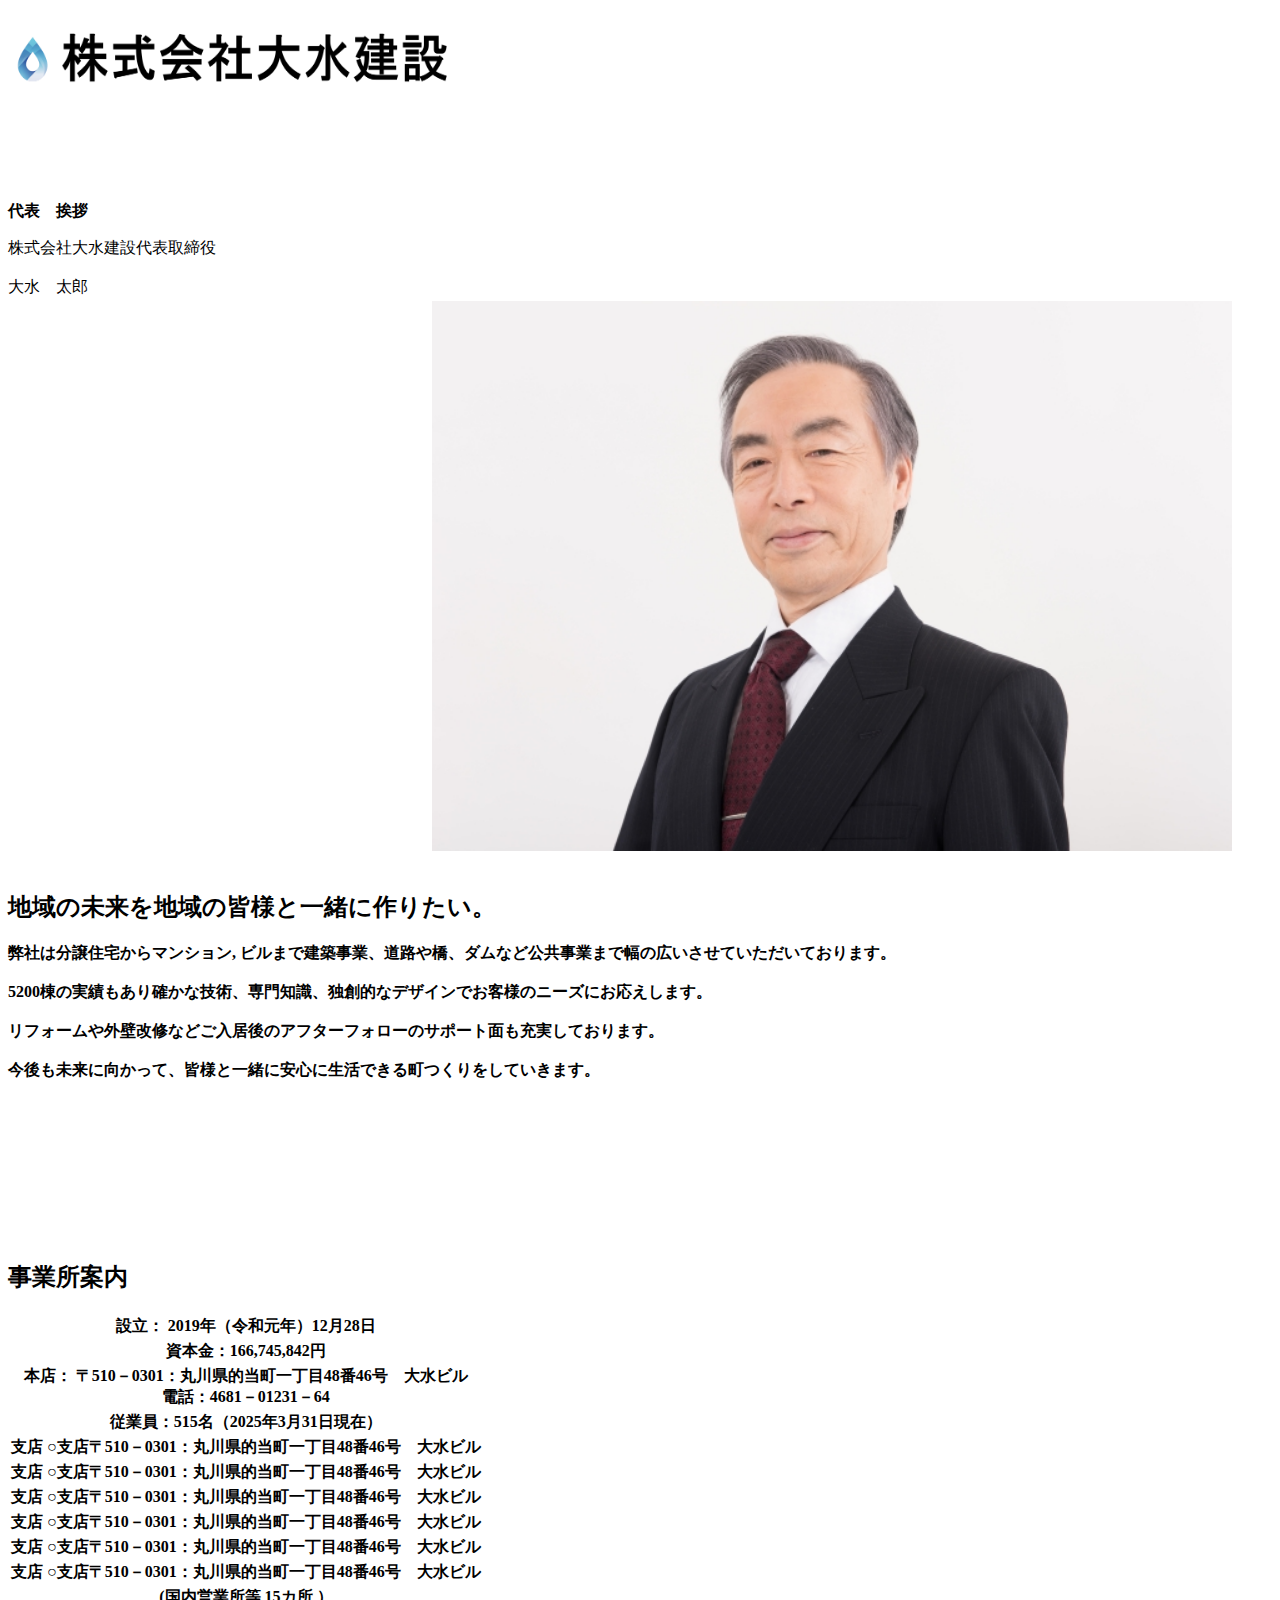
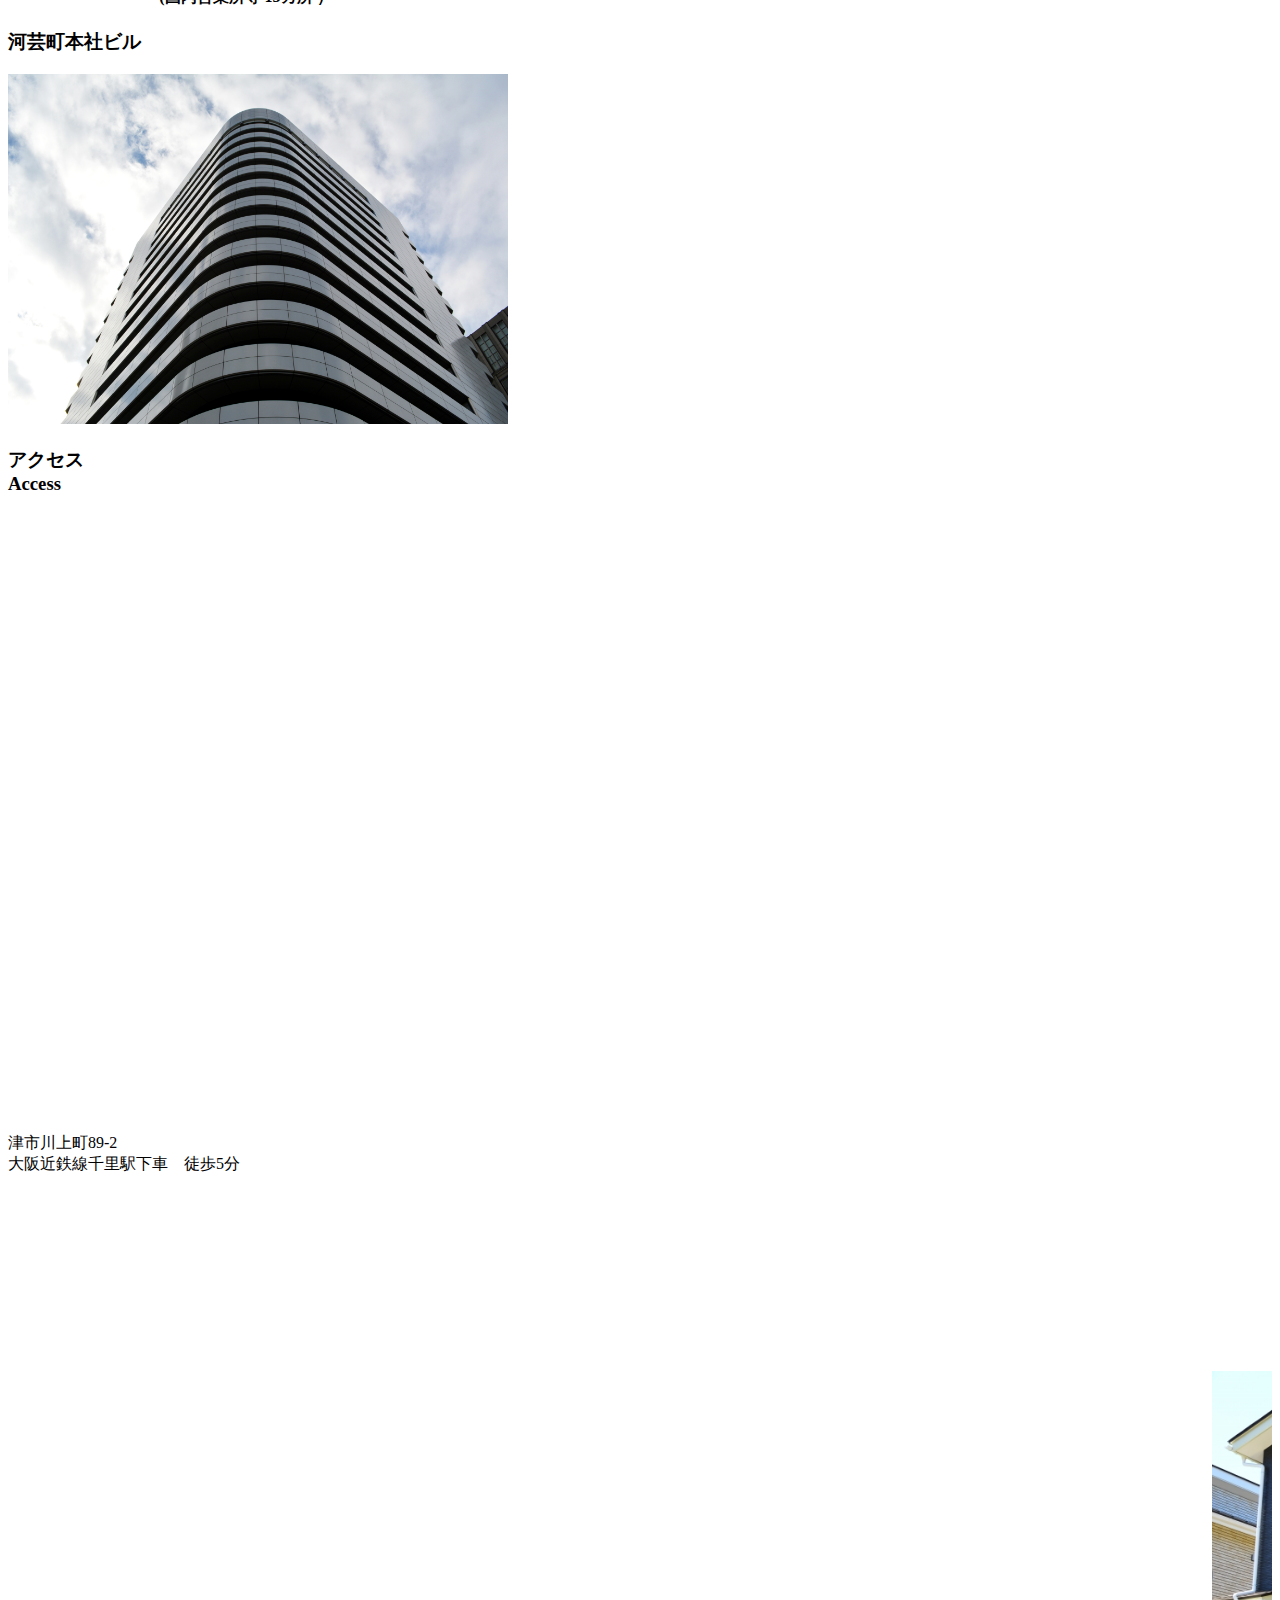
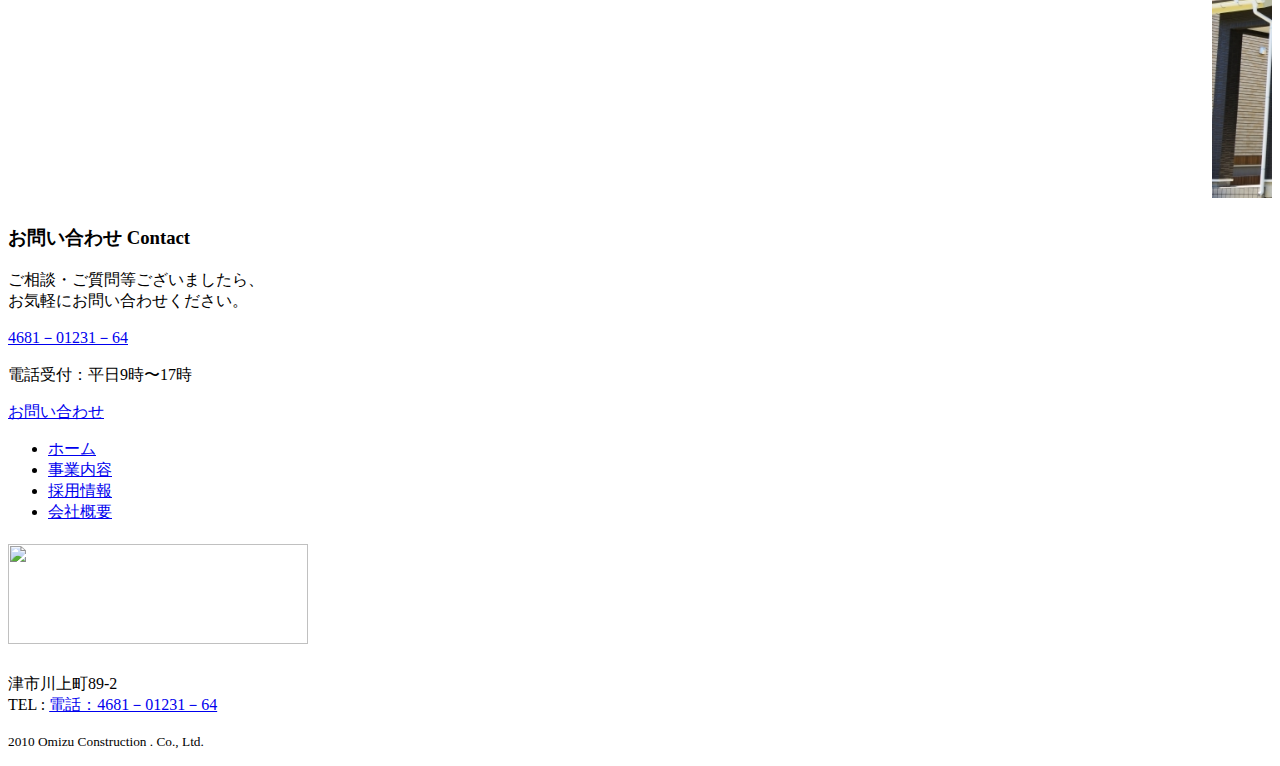
==== index.html @ 036049e9 "Update index.html" ====
<!DOCTYPE html>
<html lnag="ja">
  <head>

    <meta chareset="utf-8">
    <title>田村のポートフォリオサイト</title>
    <link rel="stylesheet" href="css/styles.css">
    
  </head>
  
  
  <body>
    <header>
      <h1 class="ヘッダーロゴ">
        <a href="大水建設.html">
          <img src="2大水建設ロゴ.png"  alt="" width="450" height="150" >
        </a>
      </h1>
    
      
      <img src="https://ziyuuzinn.github.io/oozumi_company.github.io/社長409576_s.jpg" width="800" height="550"alt=""align="right"style="margin: 100px 40px 40px;">
      

    
      <div class="greetings_from">
        <p class="sample">
          <b>
            代表　挨拶
          </b>
        </p>
            <p class="sample1">
            
            
            株式会社大水建設代表取締役
            <br><br>大水　太郎
      
          
          </p>
    
        </div>
        <div style="clear:both;">
        
          <div class="main-copy01">
            <h2 class="main-copy01-inner">地域の未来を地域の皆様と一緒に作りたい<span class="kutoten">。</span></h2>
          </div>
          
          
          <div class="main-copy-set">
            <div class="main-copy02">
              <p class="main-copy02-01"><b>弊社は分譲住宅からマンション,
                ビルまで建築事業、道路や橋、ダムなど公共事業まで幅の広いさせていただいております。<br><br>
                5200棟の実績もあり確かな技術、専門知識、独創的なデザインでお客様のニーズにお応えします。<br><br>
                リフォームや外壁改修などご入居後のアフターフォローのサポート面も充実しております。<br><br>
                今後も未来に向かって、皆様と一緒に安心に生活できる町つくりをしていきます。</b></p>
        
            </div>
        </div>
         
      
     
        
    
        </div>
      
       
      
        
      </header>
   

<br>
<br>
<br>
<br>
<br>
<br>
<br>
<br>
      
      
        <h2 class="事業所案内">
           <apan class="事業所案内タイトル">
             事業所案内

           </apan>
          </h2>
      
        
          <table class="会社情報"> 
            <tr><th>
              
              設立：
              2019年（令和元年）12月28日 
              
            </th></tr>
            <tr><th>
              資本金：166,745,842円 

            </th></tr>
            <tr><th>
              本店：
              〒510－0301：丸川県的当町一丁目48番46号　大水ビル
              <br>電話：4681－01231－64 

            </th></tr>
            <tr><th>
              
              従業員：515名（2025年3月31日現在） 
              

            </th></tr>
            
            
            
          
            <tr><th>

              支店
              ○支店〒510－0301：丸川県的当町一丁目48番46号　大水ビル
          </th></tr>
            <tr><th>

              支店
              ○支店〒510－0301：丸川県的当町一丁目48番46号　大水ビル
          </th></tr>
            <tr><th>

              支店
              ○支店〒510－0301：丸川県的当町一丁目48番46号　大水ビル
          </th></tr>
            <tr><th>

              支店
              ○支店〒510－0301：丸川県的当町一丁目48番46号　大水ビル
          </th></tr>
            <tr><th>

              支店
              ○支店〒510－0301：丸川県的当町一丁目48番46号　大水ビル
          </th></tr>
            <tr><th>

              支店
              ○支店〒510－0301：丸川県的当町一丁目48番46号　大水ビル
          </th></tr>
          
          <tr><th>
            
            
            (国内営業所等
            15カ所 
            ） 
              
          </th></tr>
            
          </table>
          
          
          
          
          <div class="本社ビル">
            
            <h3 class="本社ビル-タイトル">
              河芸町本社ビル
              
            </h3>
           <p>
             <img src="https://ziyuuzinn.github.io/oozumi_company.github.io/本社ビル_m.jpg" alt=""width="500" height="350">

           </p> 
          </div>


    
            <div class="本社アクセスマップ">
              <h3 class="本社アクセスマップタイトル">
                
            
              <span class="アクセス">アクセス</span>
              <br>
              <span class="Access">Access</span>
              
            </h3>
                <iframe src="https://www.google.com/maps/embed?pb=!1m18!1m12!1m3!1d819.1547394433742!2d136.5540027292068!3d34.79036669877572!2m3!1f0!2f0!3f0!3m2!1i1024!2i768!4f13.1!3m3!1m2!1s0x600474f6210c9ab9%3A0xb60fdf075a061bc2!2z44CSNTEwLTAzMDQg5LiJ6YeN55yM5rSl5biC5rKz6Iq455S65LiK6YeO77yR77yR77yW77yY4oiS77yR77yW77yT!5e0!3m2!1sja!2sjp!4v1604963299080!5m2!1sja!2sjp" width="800" height="600" frameborder="0" style="border:0;" allowfullscreen="" aria-hidden="false" tabindex="0"></iframe>
                
              </div>
            </div>
            <p class="アクセス方法">津市川上町89-2<br>大阪近鉄線千里駅下車　徒歩5分</p>
            <br>
            <br>
            <br>
            <br>
            <br>
            <br>
            <br>
            <br>
            <br>
            <br>
    
            <Marquee scrollamount="info_sc">
              <img src="https://ziyuuzinn.github.io/oozumi_company.github.io/分譲住宅_w.jpg"width="624" height="427" style="margin-right:200px;">
          
              <img src="https://ziyuuzinn.github.io/oozumi_company.github.io/建設1_w.jpg"width="624" height="427"style="margin-right:200px;">

              <img src="https://ziyuuzinn.github.io/oozumi_company.github.io/橋工事282243_s.jpg"style="margin-right:200px;">

              <img src="https://ziyuuzinn.github.io/oozumi_company.github.io/道路工事741560_s.jpg"style="margin-right:200px;">
            </Marquee>

<!--contact_area-->
            <section class="コンタクトセクション">
              <div class="contact-sec-inner">
                <div class="コンタクトタイトルトップ">
                  <h3 class="コンタクトタイトルテキスト">

                    <span class="お問い合わせ">お問い合わせ</span>
                    <span class="Contact">Contact</span>
                  </h3>
                  <p class="コンタクトタイトルテキスト2">ご相談・ご質問等ございましたら、<br>お気軽にお問い合わせください。</p>
                </div>
                <div class="コンタクトアドレス">
                  <div class="コンタクトテレフォン">
                    <p class="コンタクトテレフォンナンバー"><a href="4681－01231－641">4681－01231－64 </a></p>
                    <p class="コンタクトテレフォン受付">電話受付：平日9時〜17時</p>
                  </div>
                  <div class="contact-sec-form">
                    <a href="お問い合わせ" class="コンタクトフォーム">お問い合わせ</a>
                  </div>
                </div>
              </div>				
            </section>
          
         
            
            
            <!--footer_area-->
            <footer id="footer">

              
              
              <div class="フッターセクション">

                <div class="フッターナビエリア">
                  <div class="フッターナビエリア1">
                    <ul class="フッターナビリスト">
                  <li class="ナビ1"><a href="大水建設.html">ホーム</a></li>
                <li class="ナビ2"><a href="大水建設事業内容.html">事業内容</a></li>
                   <li class="fnav04"><a href="oomizu_recruit.html">採用情報</a></li><!-- 
                  --><li class="ナビ４"><a href="大水建設会社概要 copy.html">会社概要</a></li> 
                </ul>
                
              </div>
            </div>
            <div class=".フッターロゴエリア">
              <h1 class="フッターロゴ"><a href="大水建設.html"><img src="../img/oomizu.i/2大水建設ロゴ.png" width="300" height="100" alt=""></a></h1>
              <p class="フッターアドレス">津市川上町89-2<br>TEL : <a href="tel:電話：4681－01231－64 ">電話：4681－01231－64 </a></p>
            </div>
            
          </div>
          <p class="コピーライト"><small>2010 Omizu Construction . Co., Ltd.</small></p>
          
          
        </footer>
          
          
          
          
          
          
          
          
          
          
          
          
          
          
          
          
          
          
          
          
          
          
        </body>
        </html>
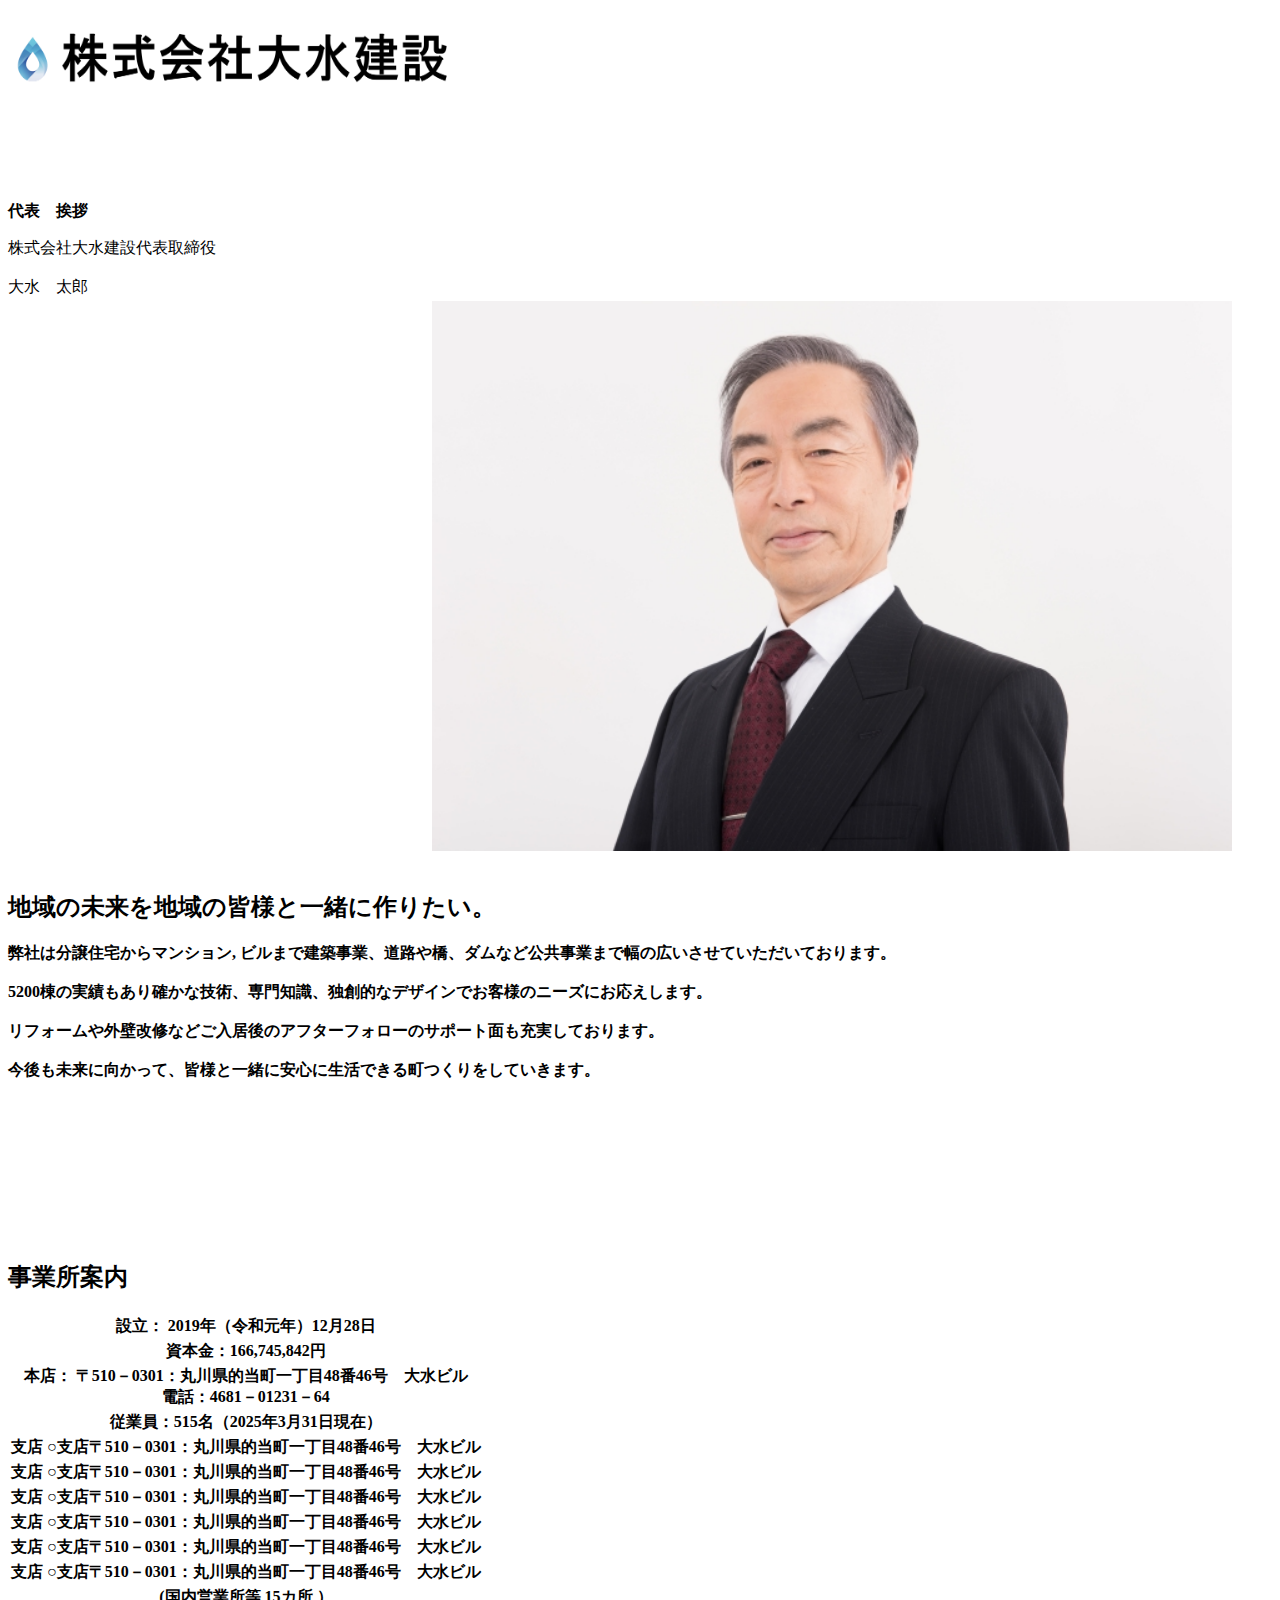
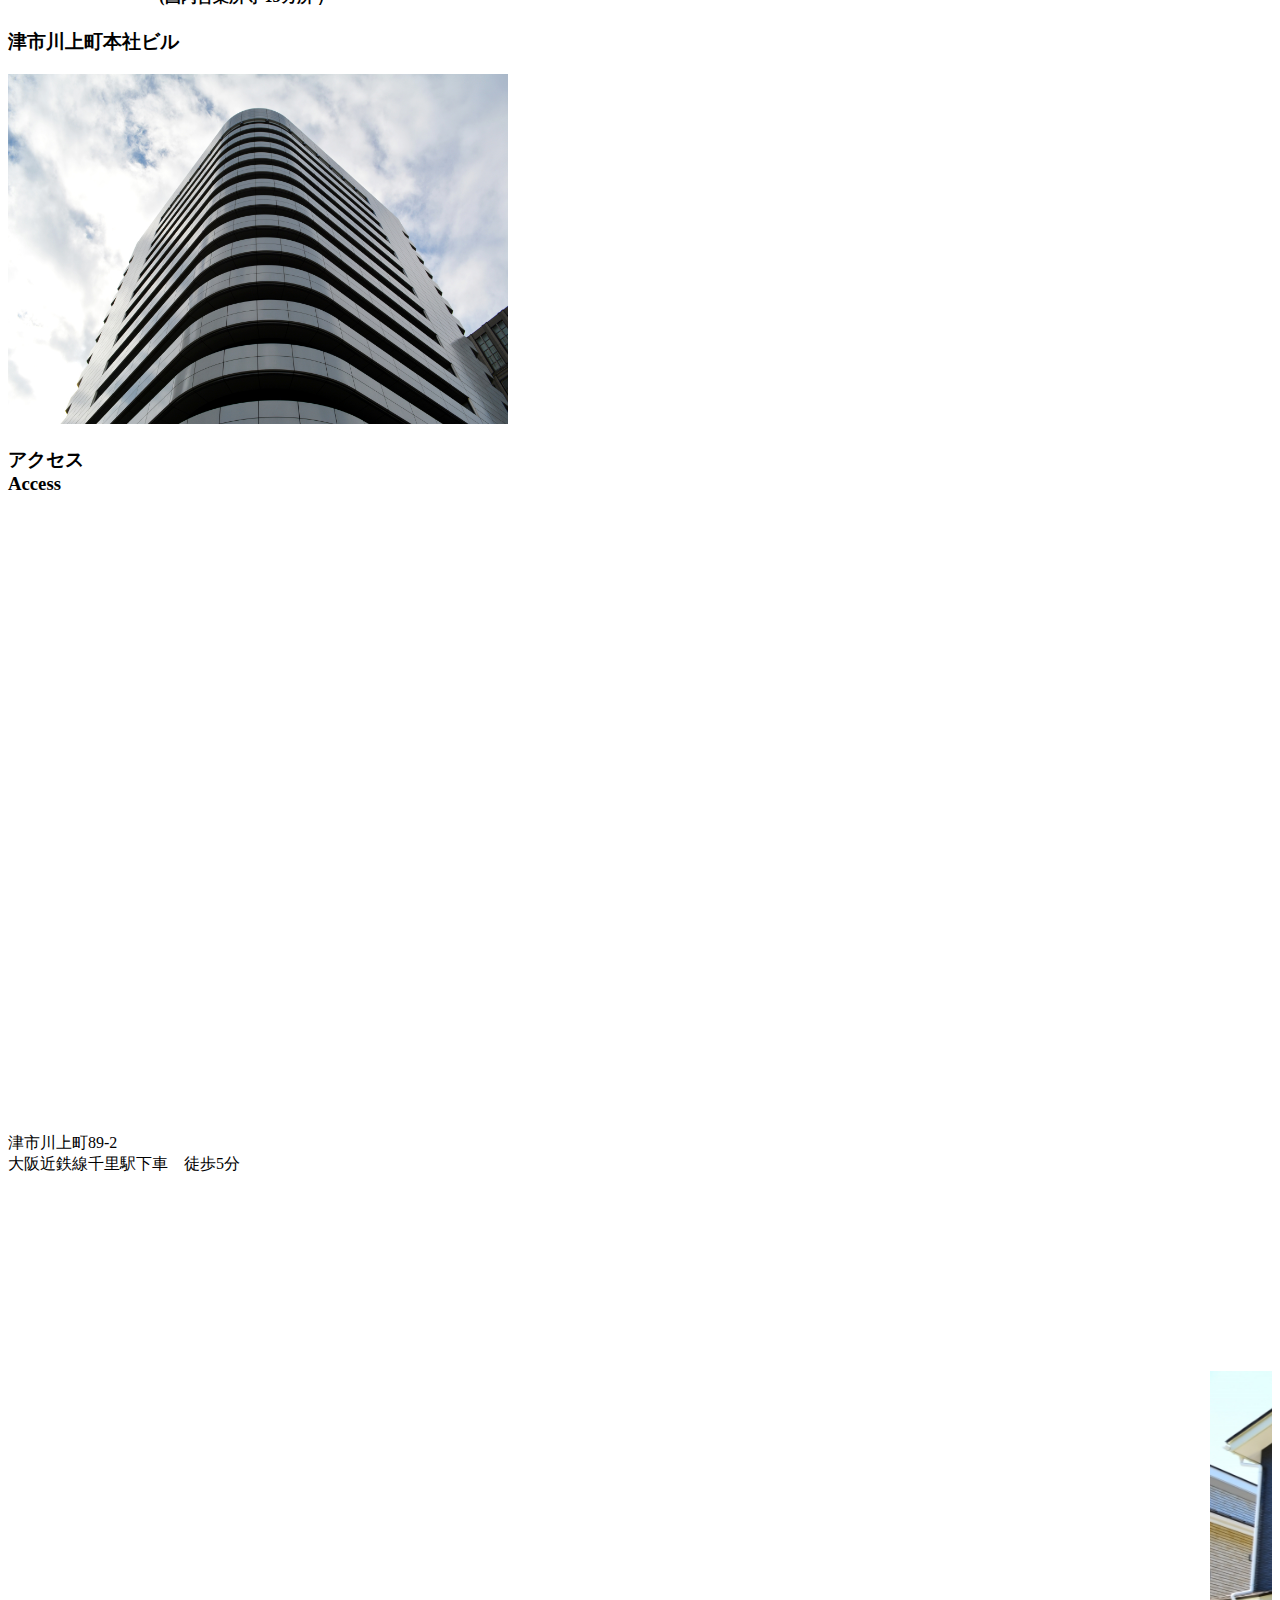
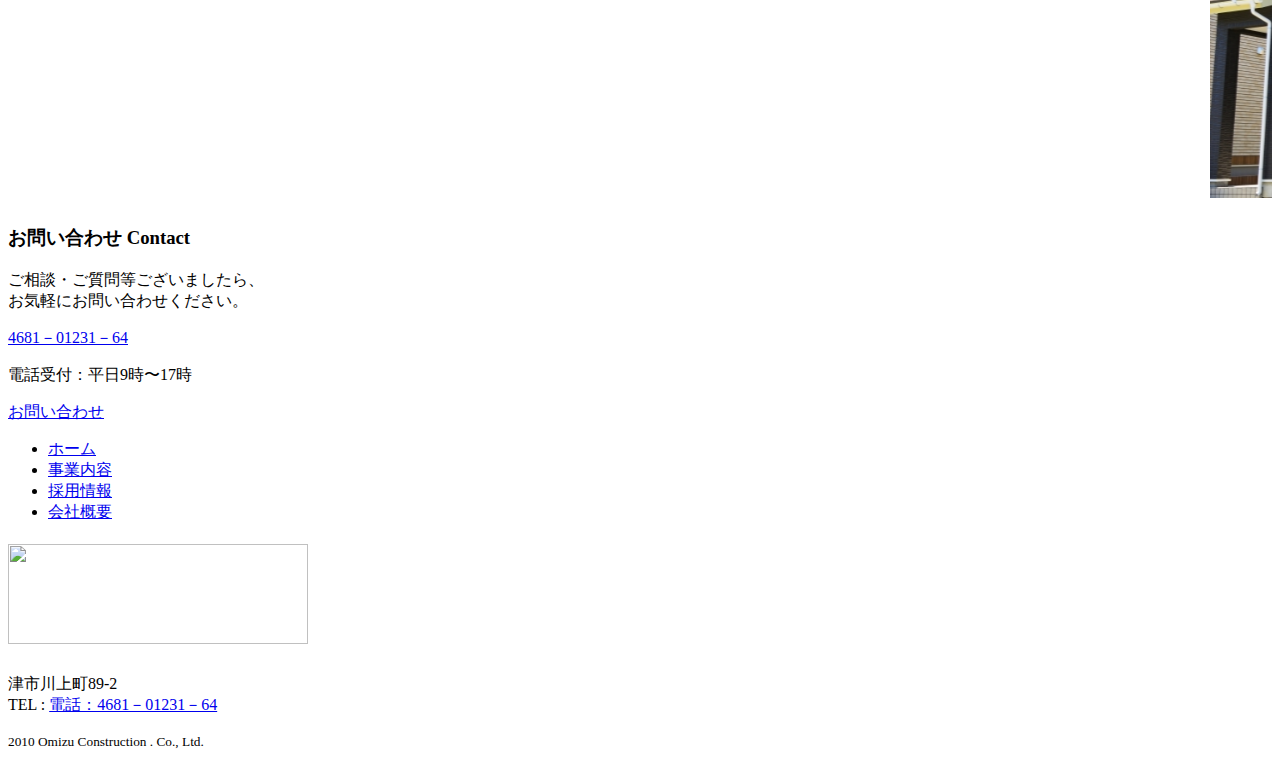
==== commit 78fd68b8: "Update index.html" ====
--- a/index.html
+++ b/index.html
@@ -161,7 +161,7 @@
           <div class="本社ビル">
             
             <h3 class="本社ビル-タイトル">
-              河芸町本社ビル
+             津市川上町本社ビル
               
             </h3>
            <p>
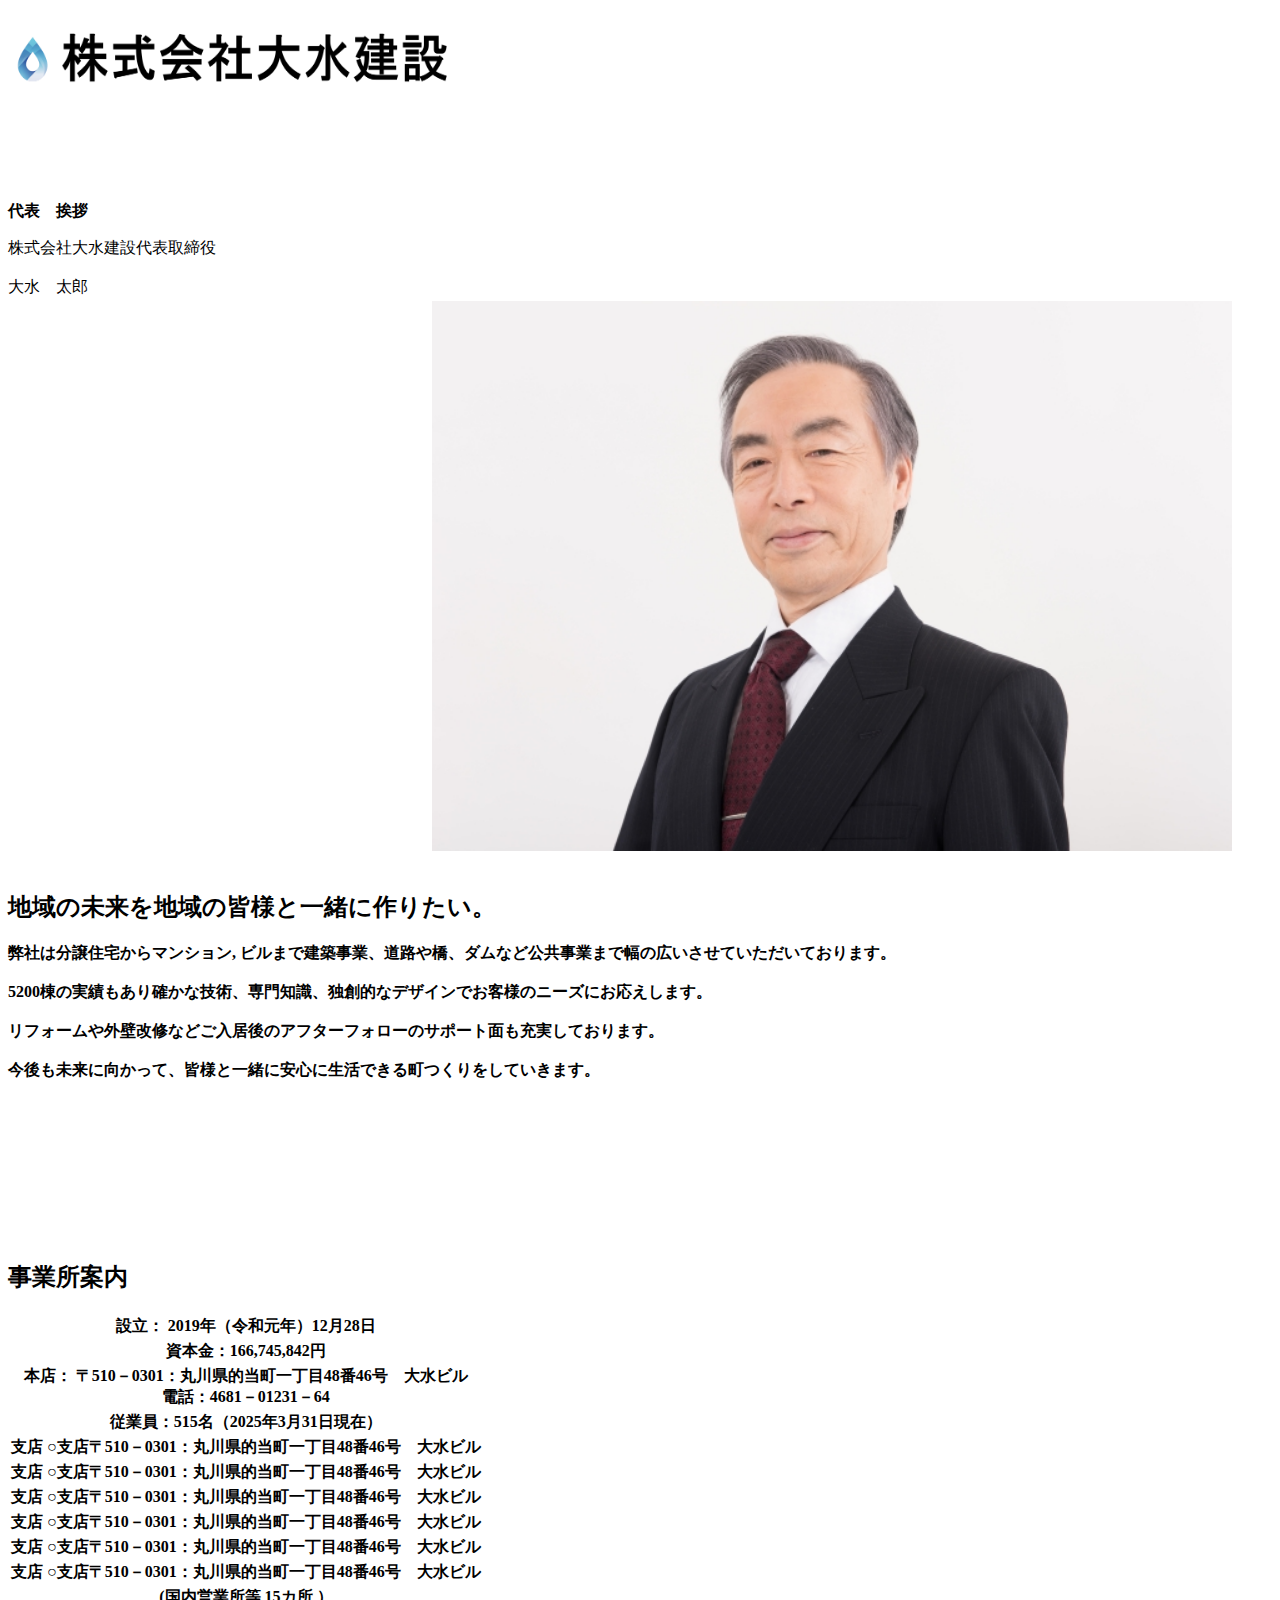
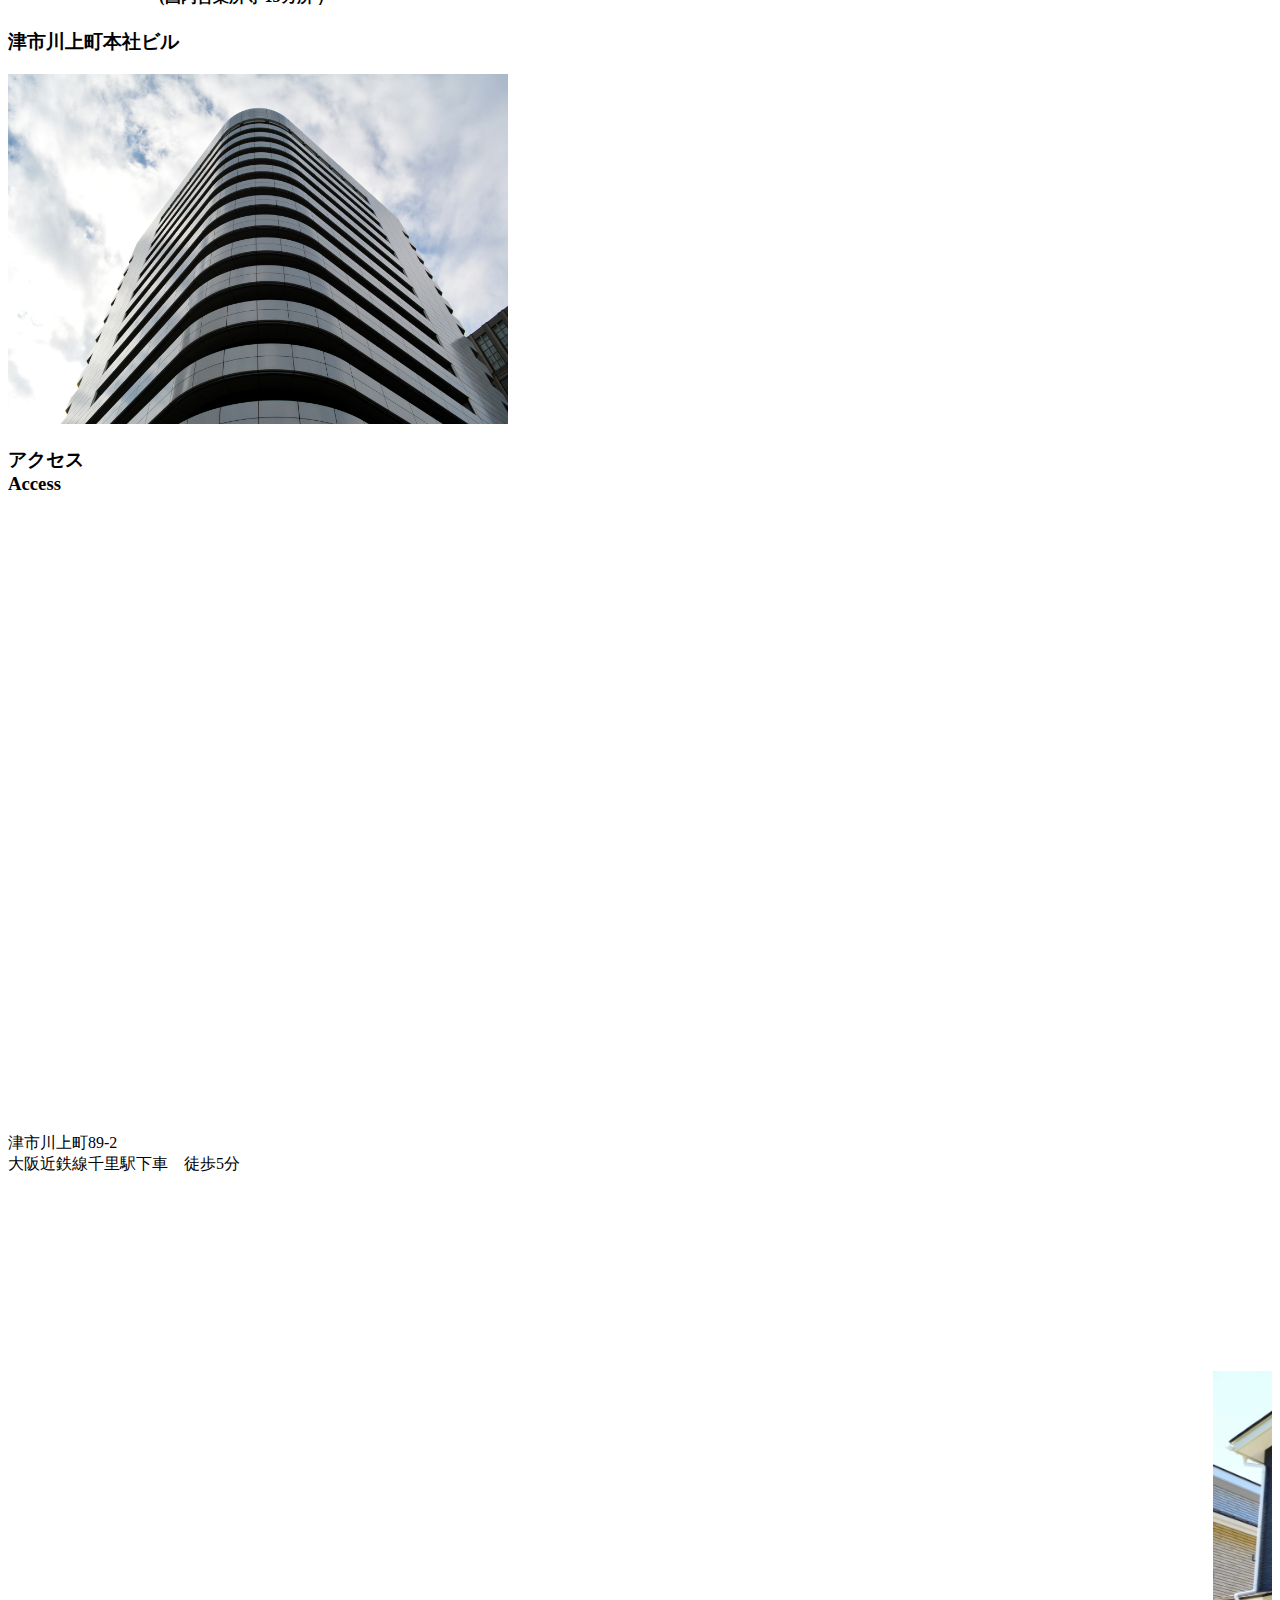
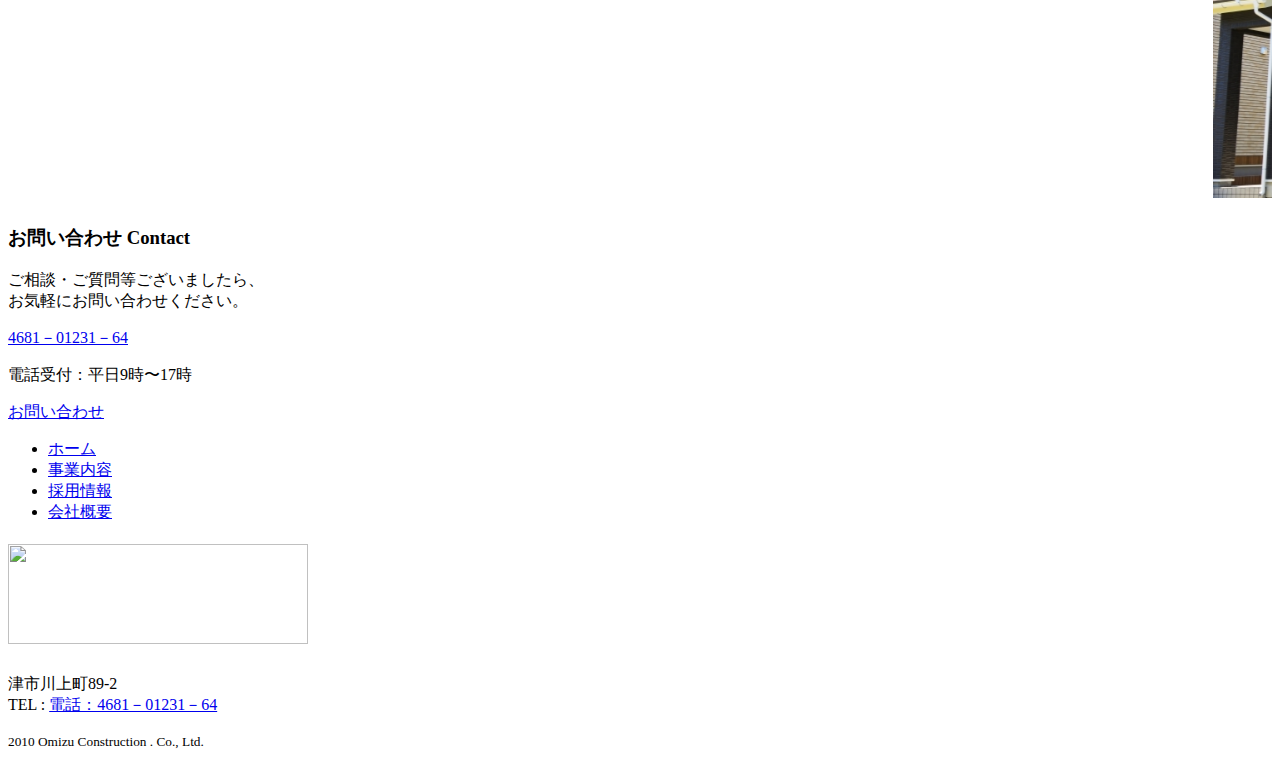
==== commit 3caf566f: "Update index.html" ====
--- a/index.html
+++ b/index.html
@@ -4,7 +4,7 @@
 
     <meta chareset="utf-8">
     <title>田村のポートフォリオサイト</title>
-    <link rel="stylesheet" href="css/styles.css">
+    <link rel="stylesheet" href="https://ziyuuzinn/oozumi_company.github.io/styles.css"/>
     
   </head>
   
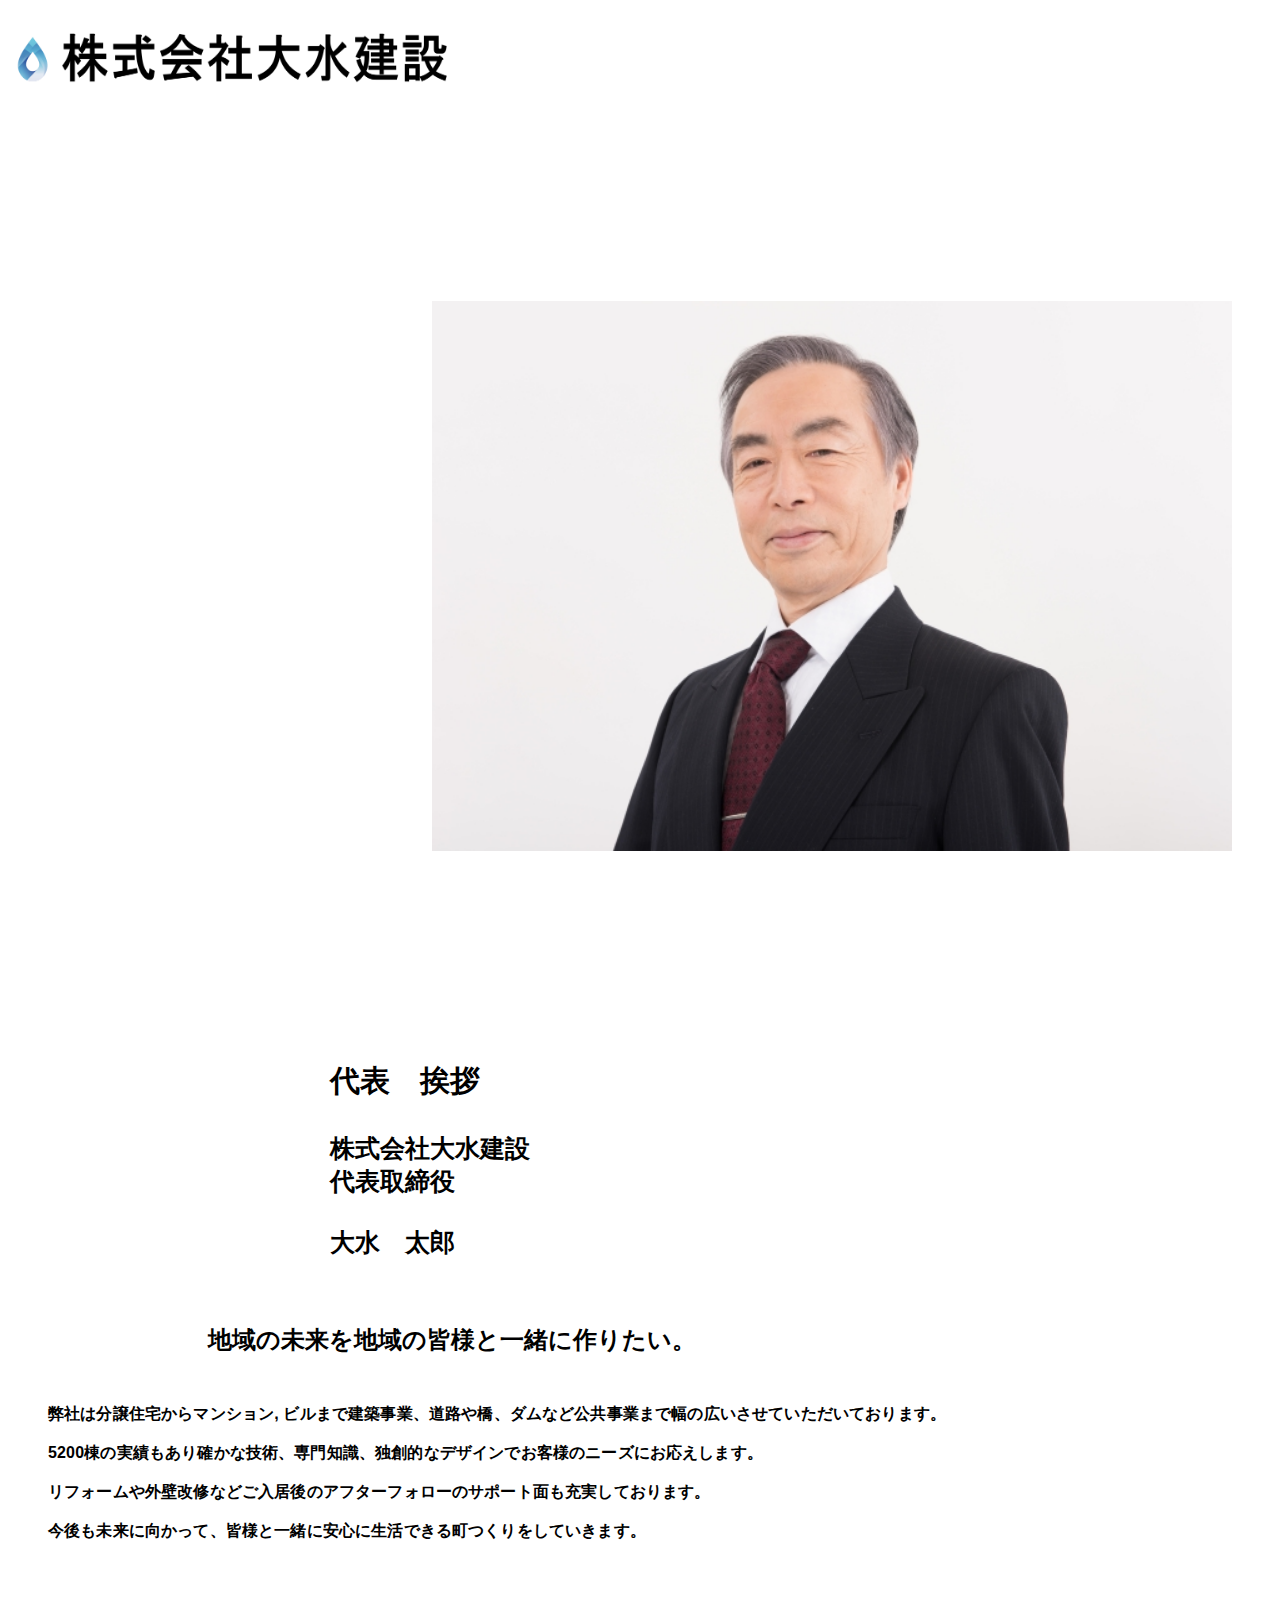
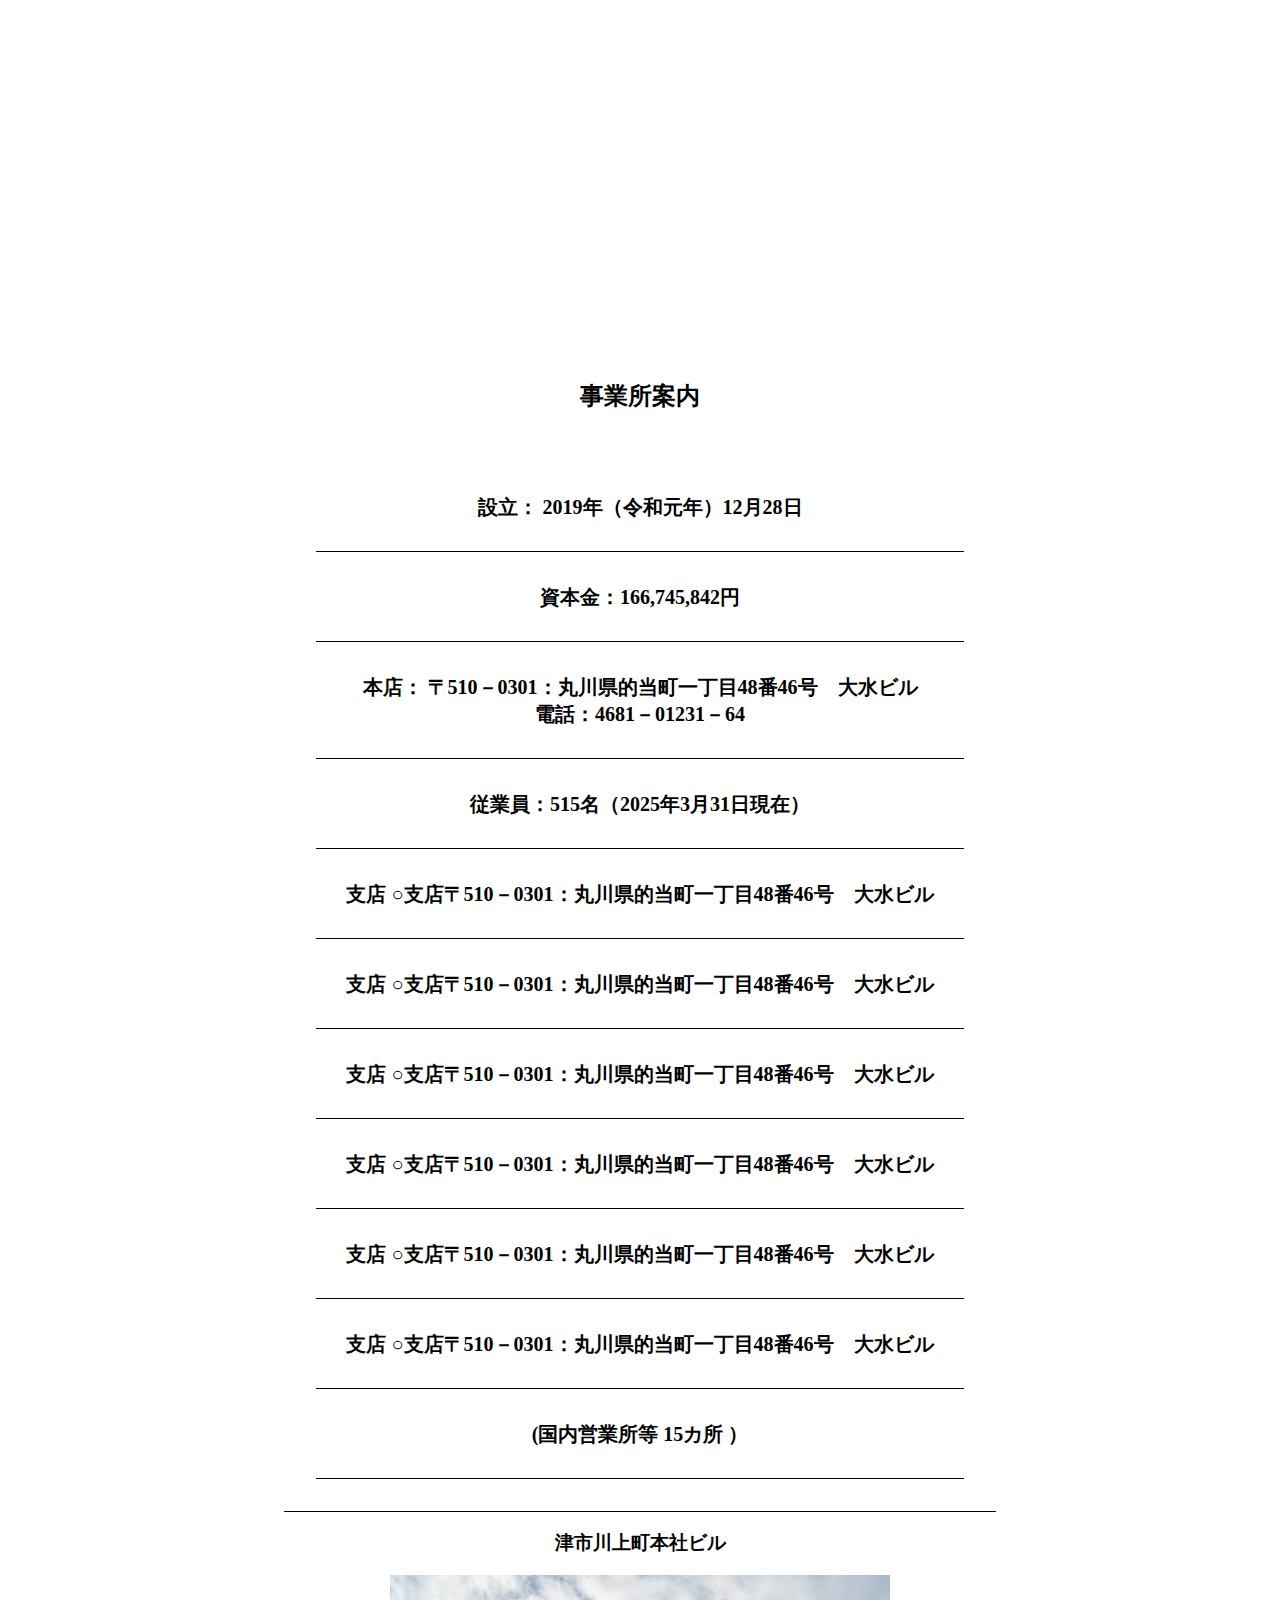
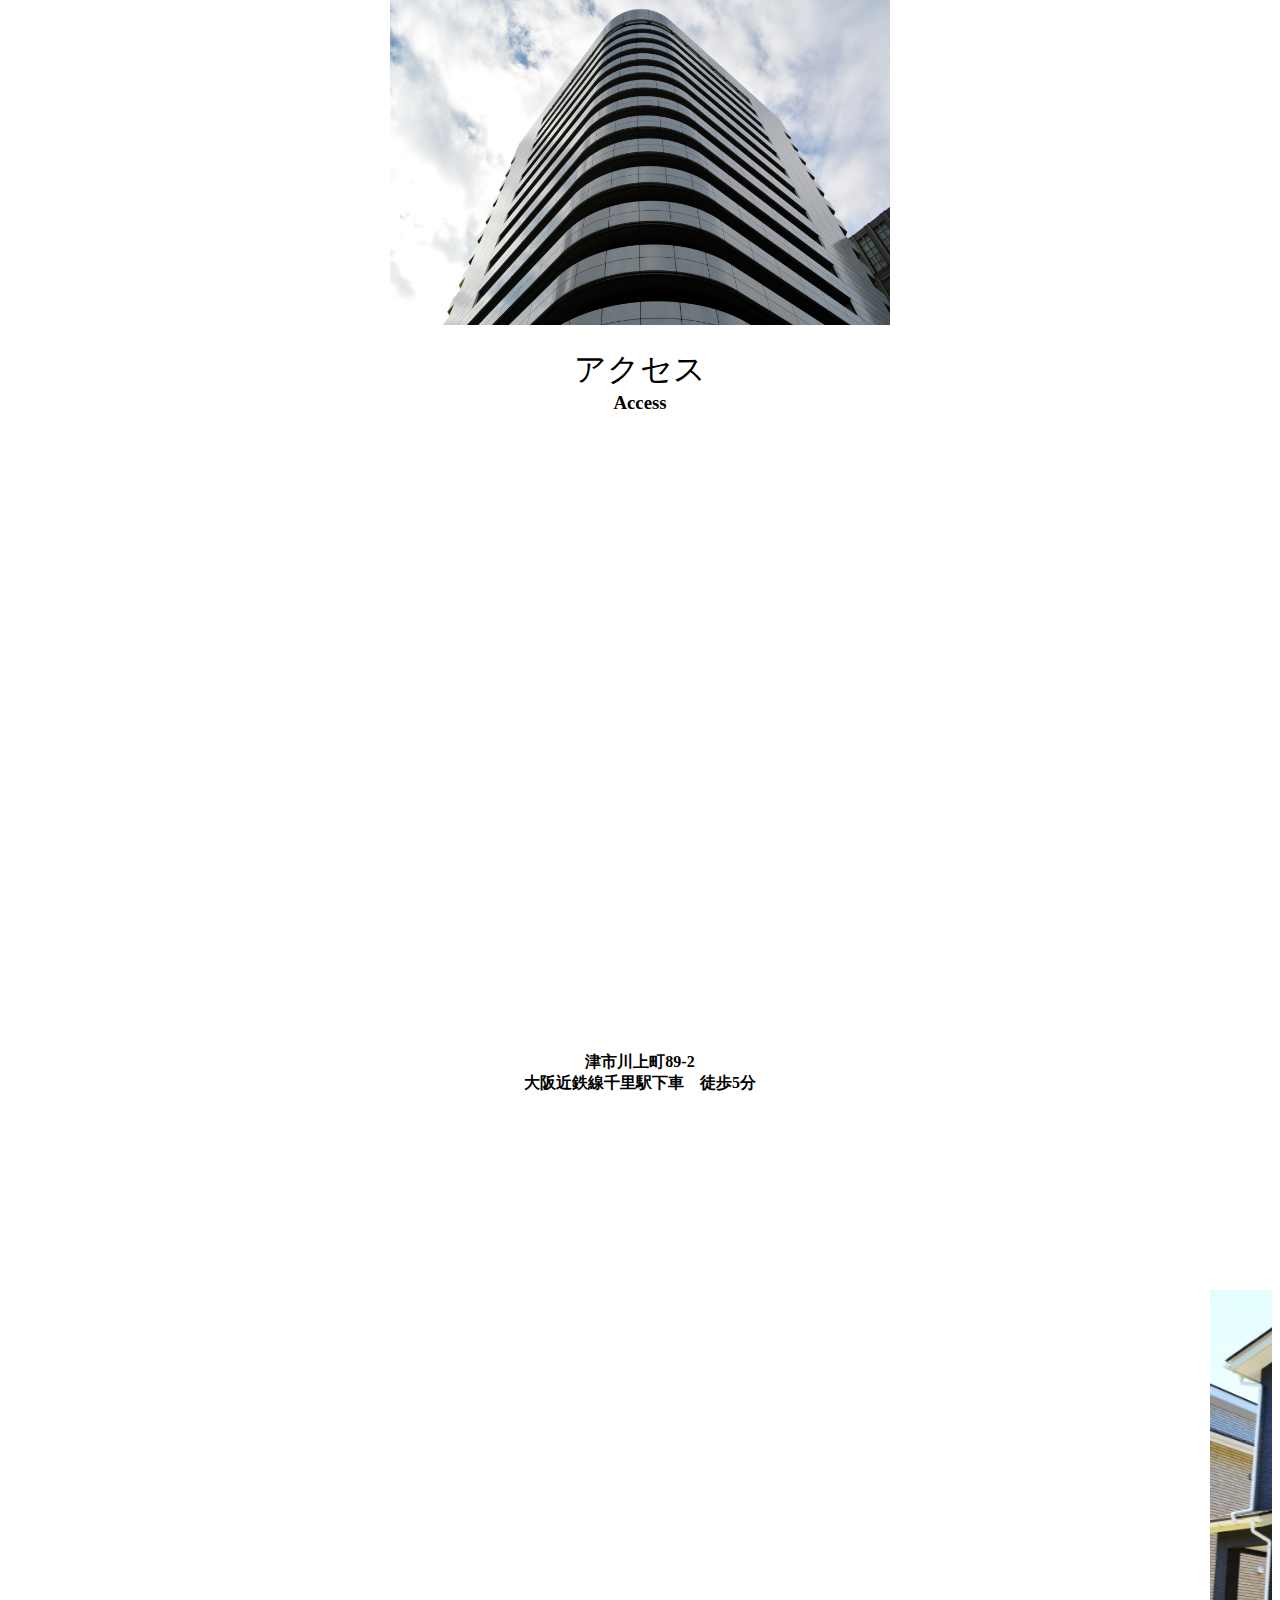
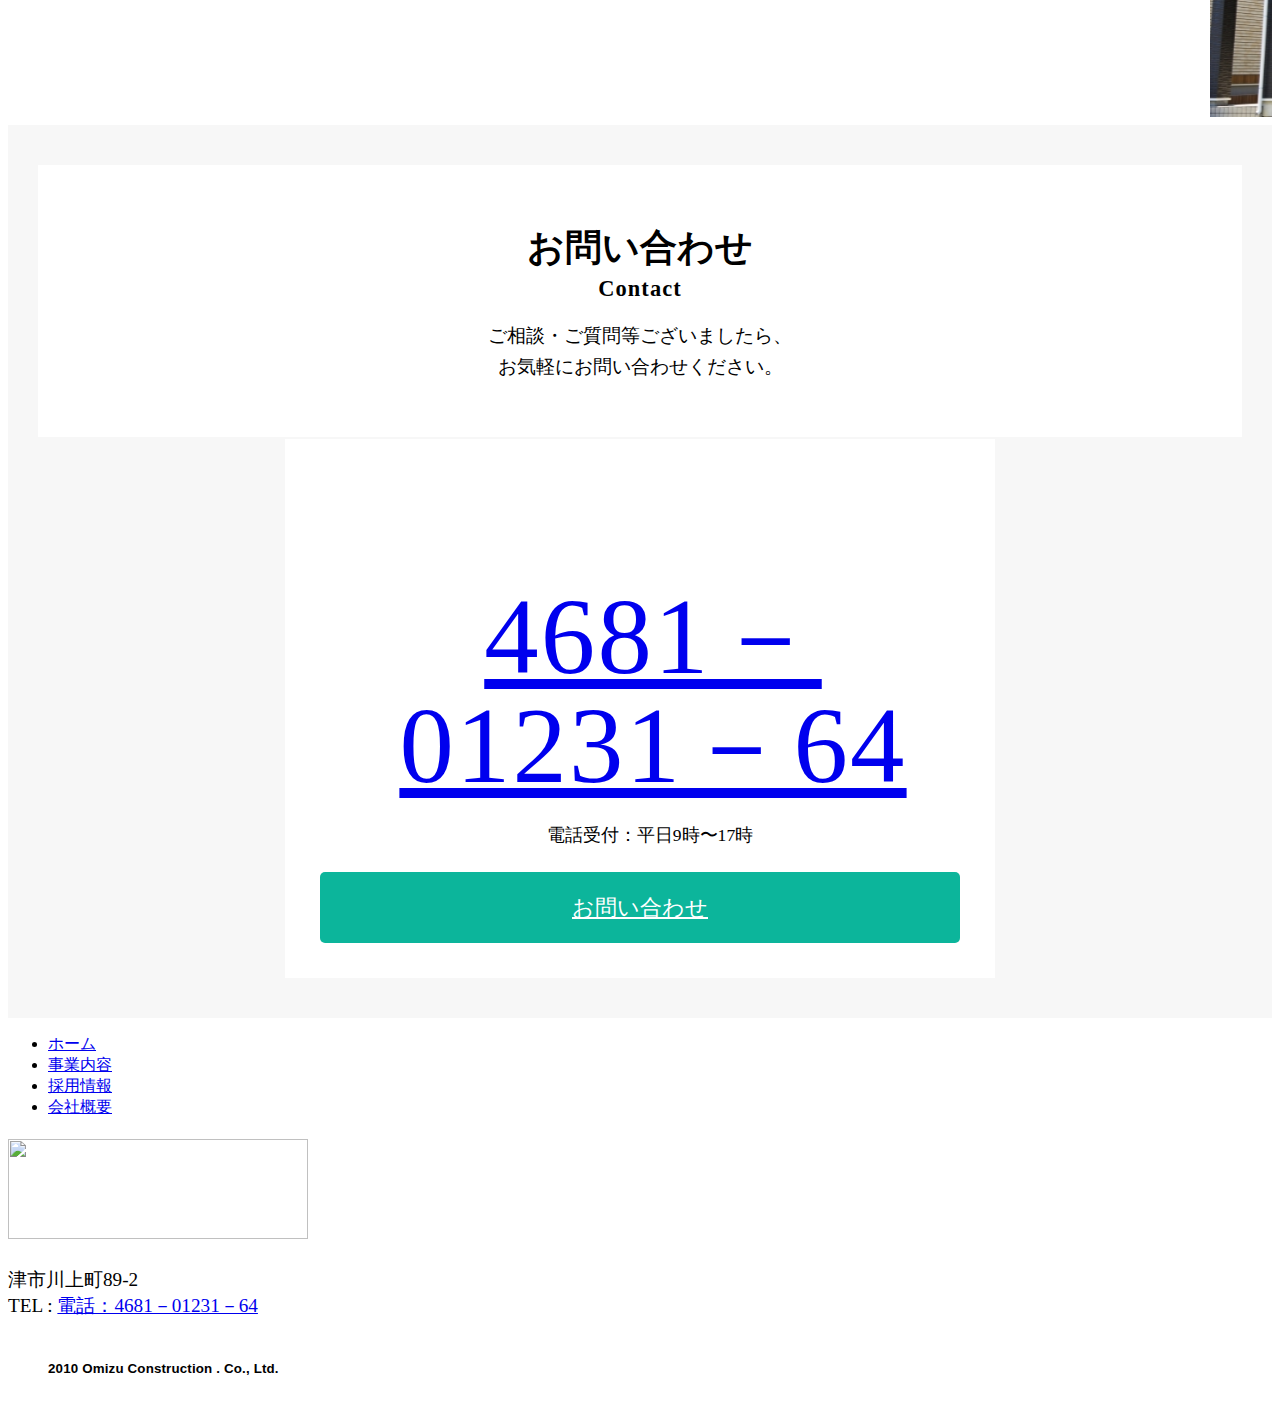
==== commit 799d2c45: "Update index.html" ====
--- a/index.html
+++ b/index.html
@@ -4,7 +4,7 @@
 
     <meta chareset="utf-8">
     <title>田村のポートフォリオサイト</title>
-    <link rel="stylesheet" href="https://ziyuuzinn/oozumi_company.github.io/styles.css"/>
+    <link rel="stylesheet" href="https://ziyuuzinn.github.io/oozumi_company.github.io/styles.css"/>
     
   </head>
   
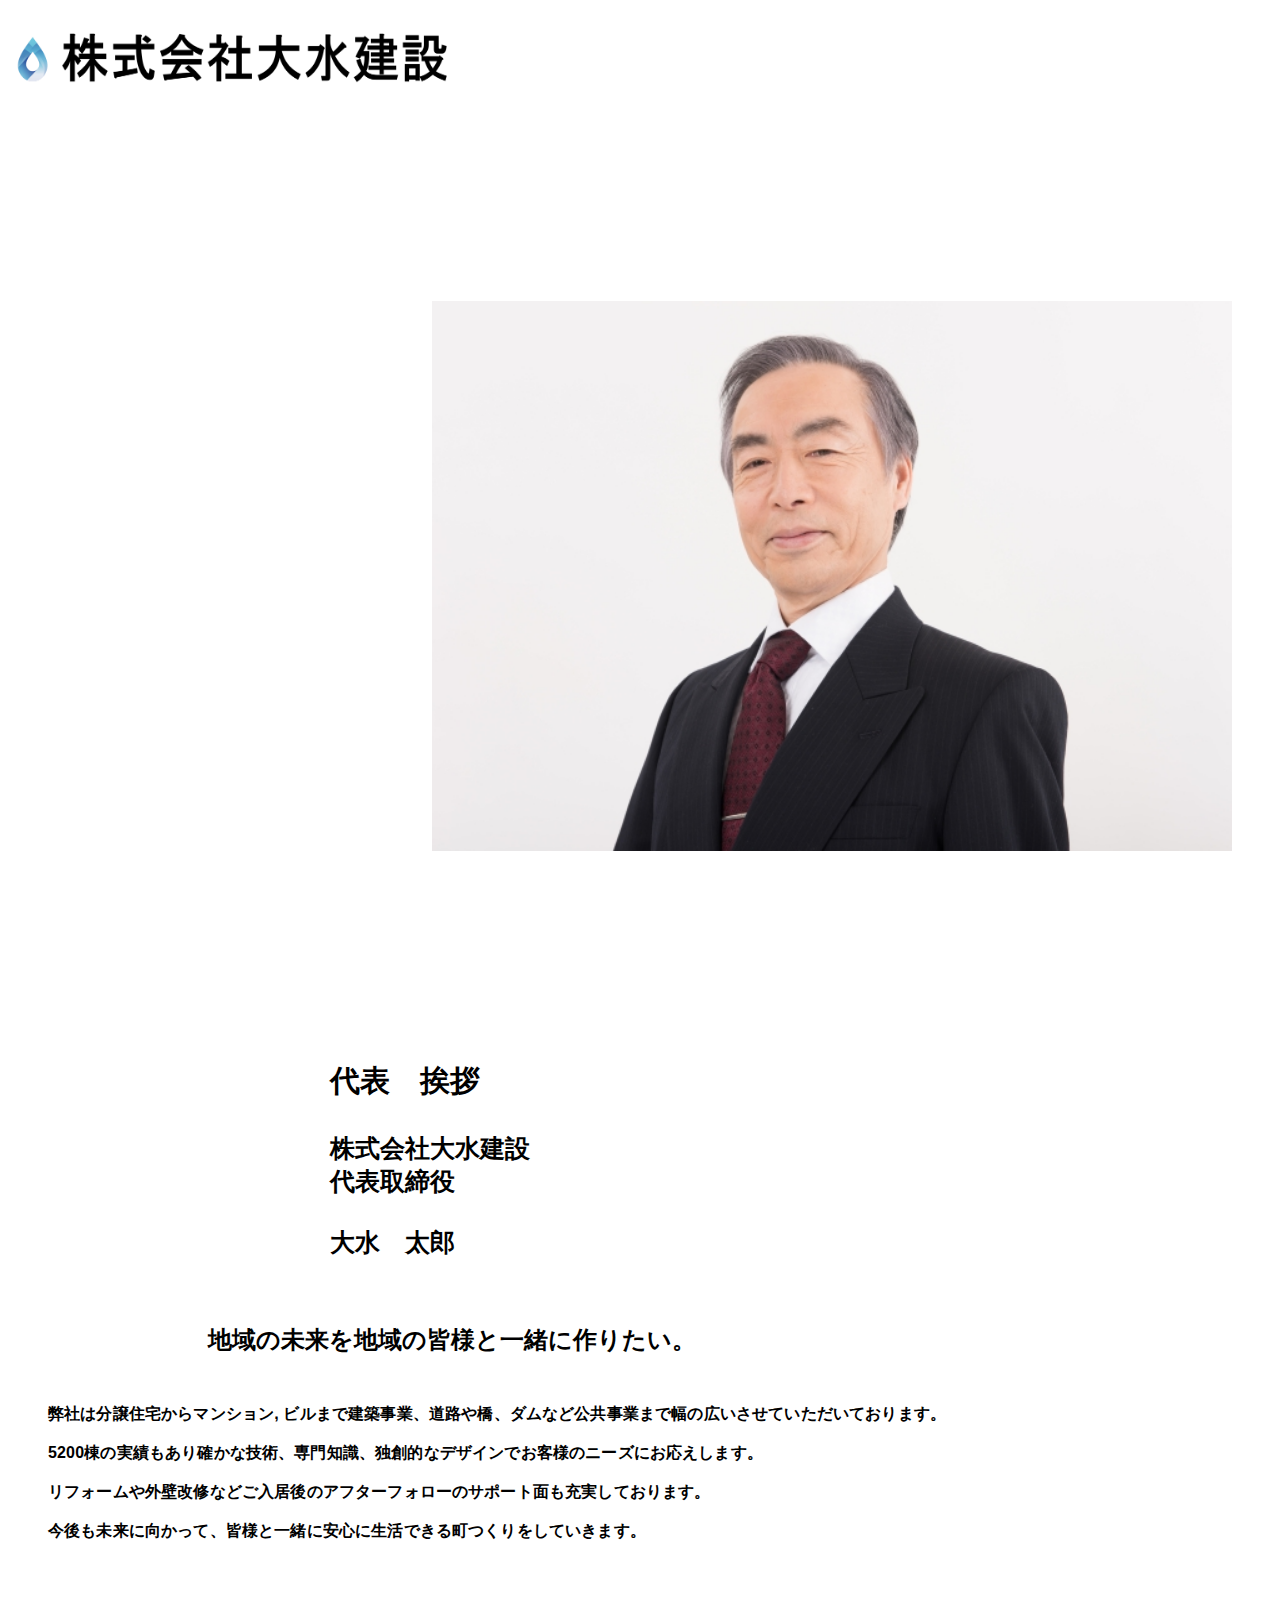
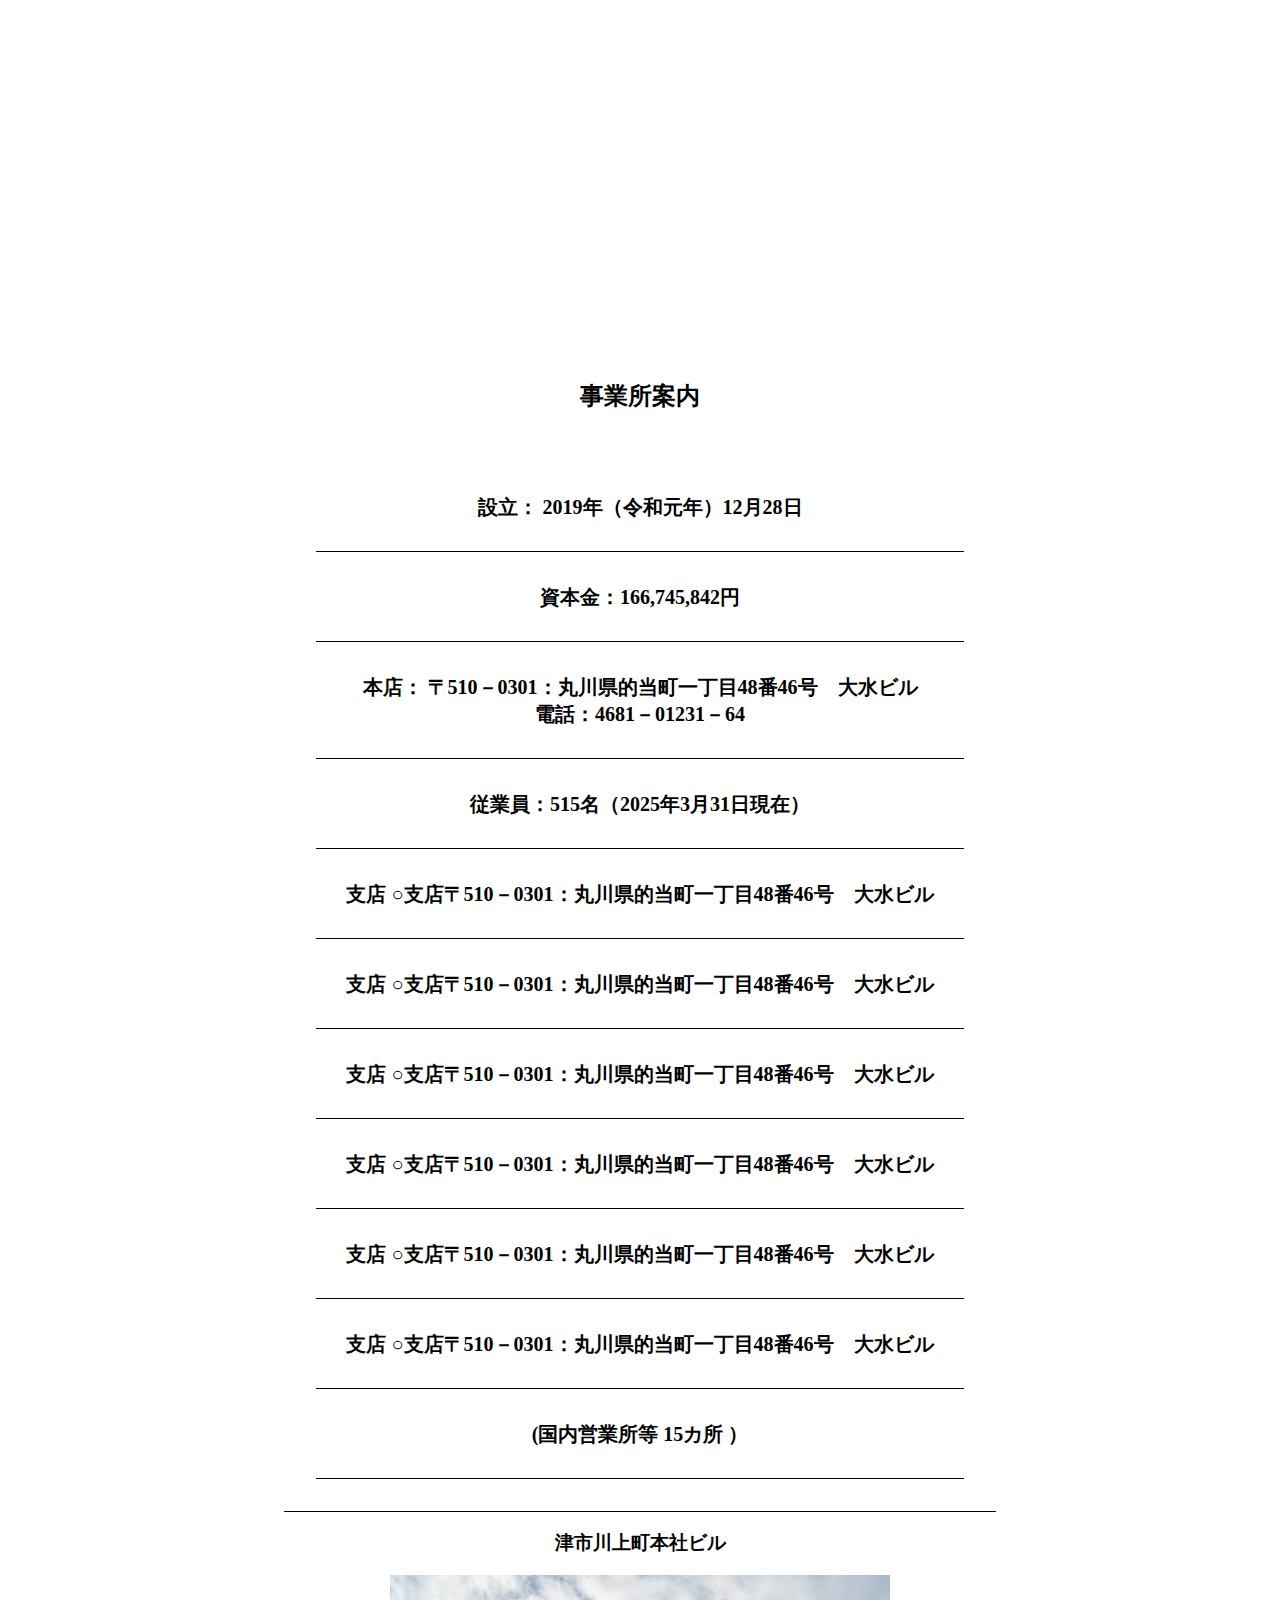
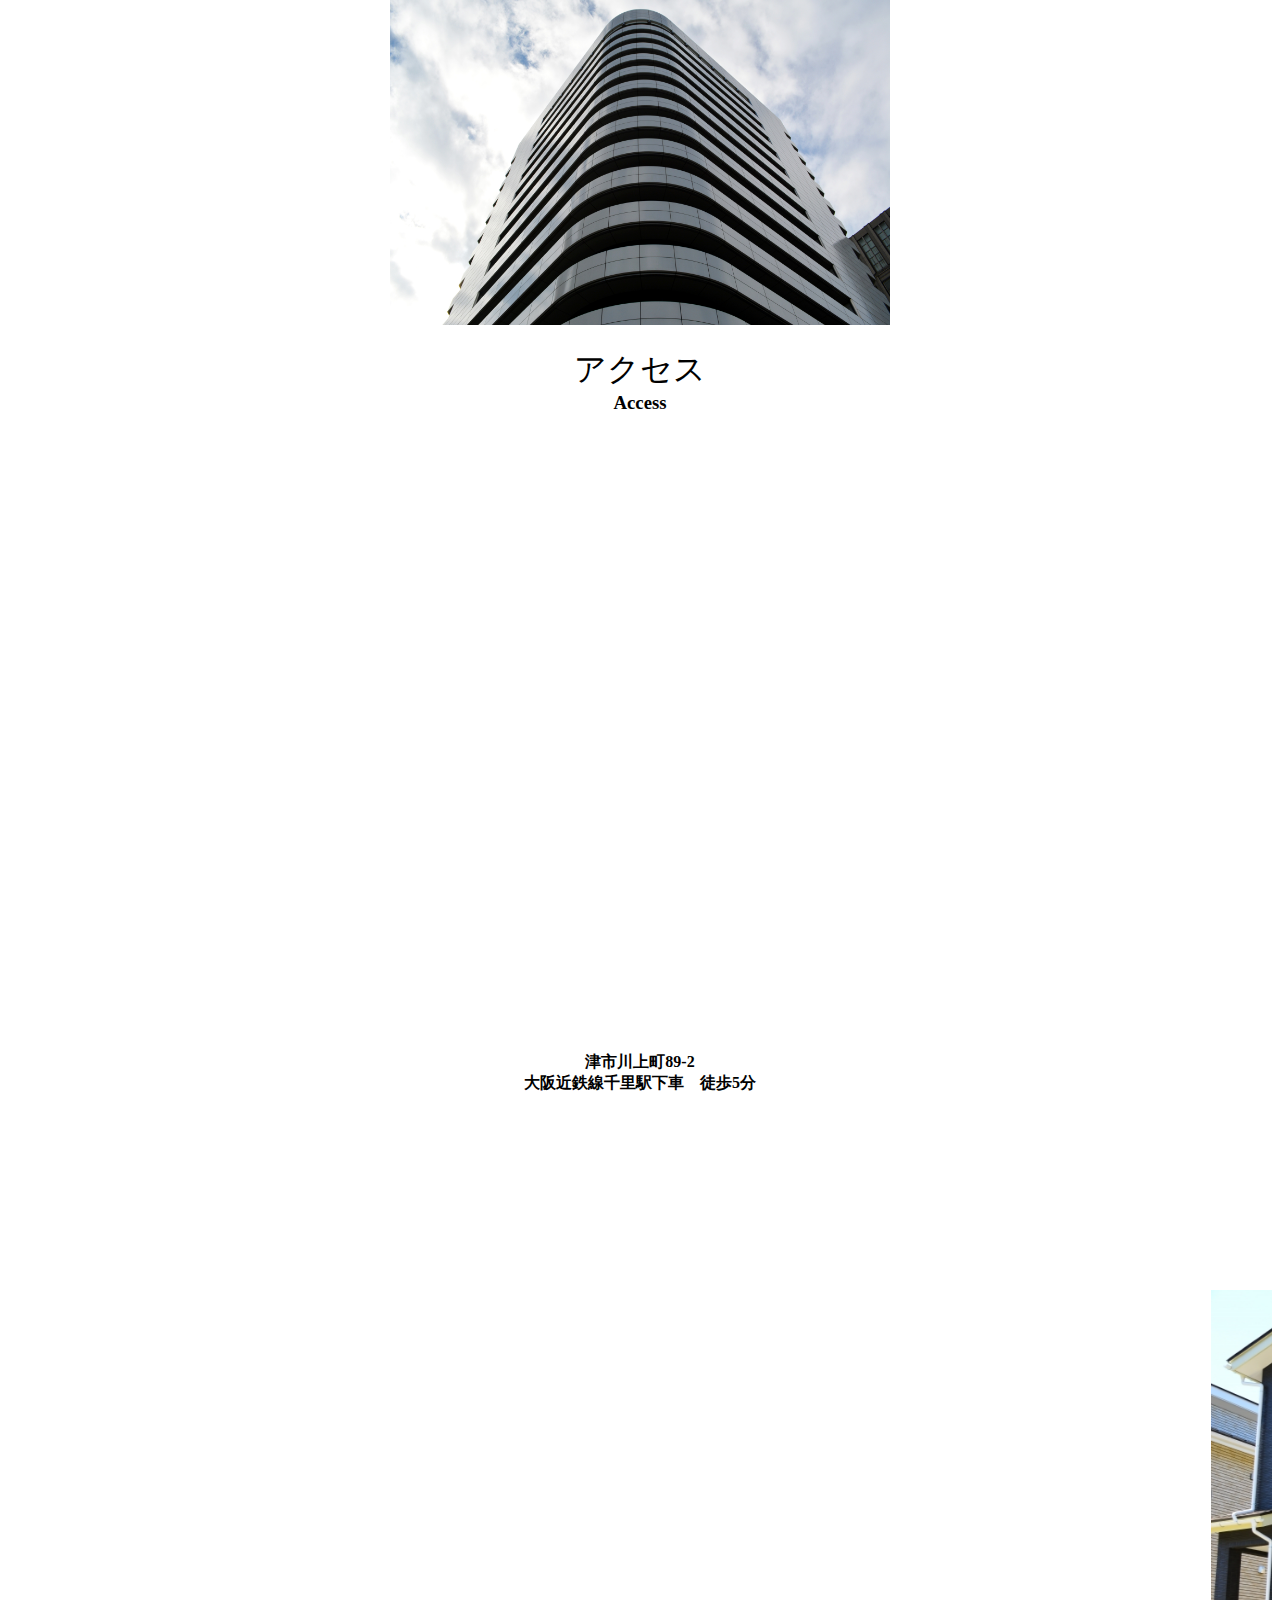
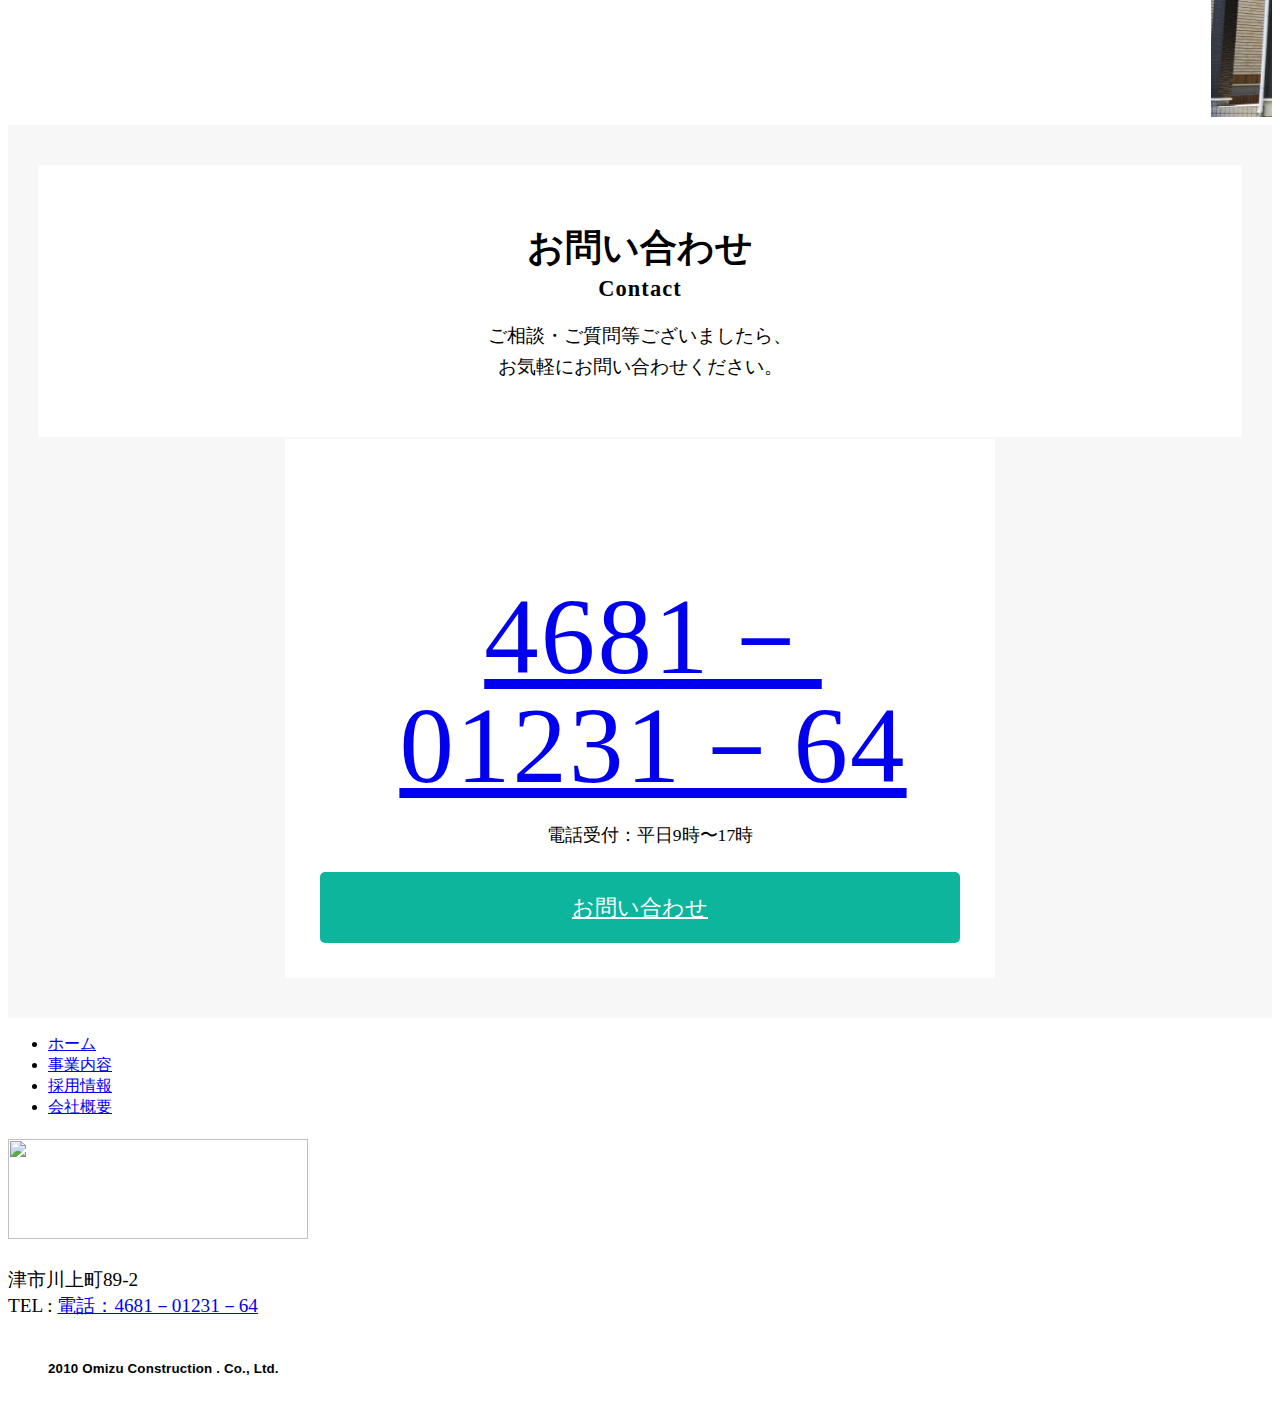
==== commit afca6a5a: "Update index.html" ====
--- a/index.html
+++ b/index.html
@@ -4,7 +4,7 @@
 
     <meta chareset="utf-8">
     <title>田村のポートフォリオサイト</title>
-    <link rel="stylesheet" href="https://ziyuuzinn.github.io/oozumi_company.github.io/styles.css"/>
+    <link rel="stylesheet" href="https://ziyuuzinn.github.io/oozumi_company.github.io/styles.css">
     
   </head>
   
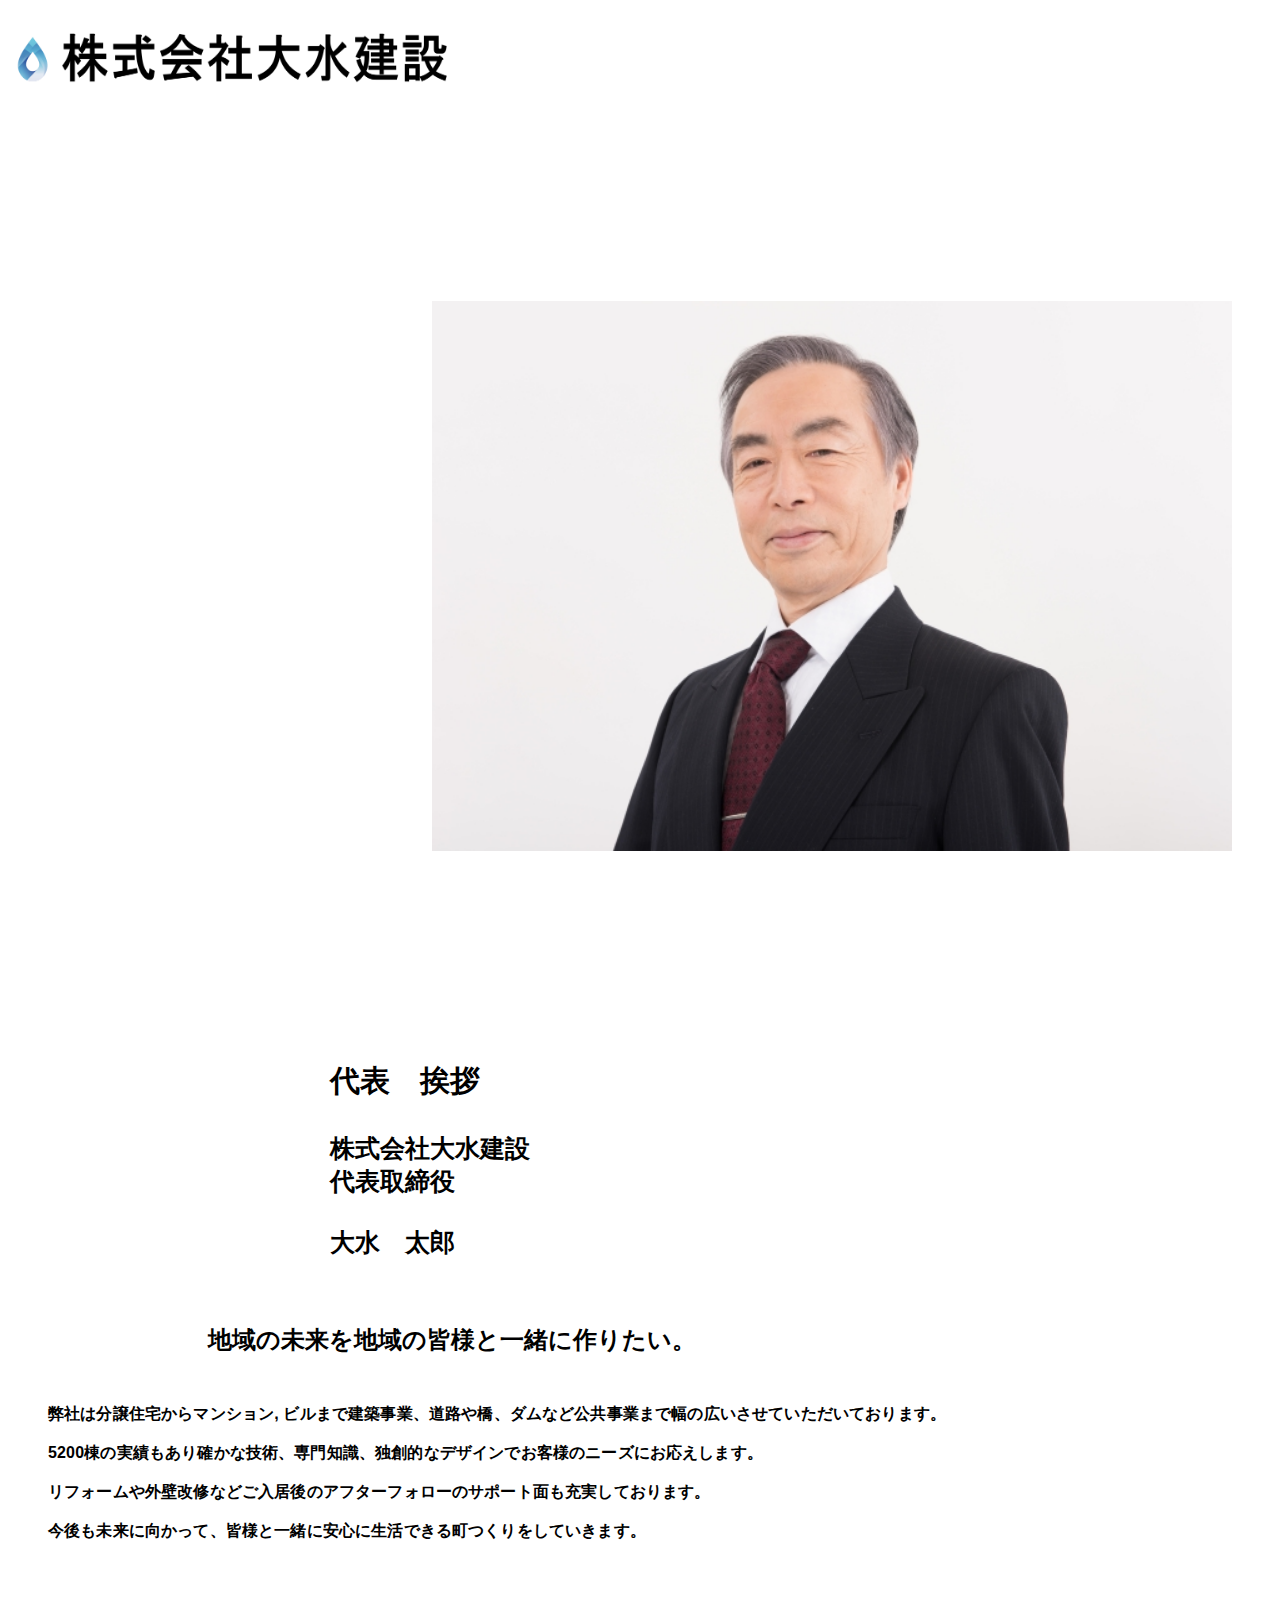
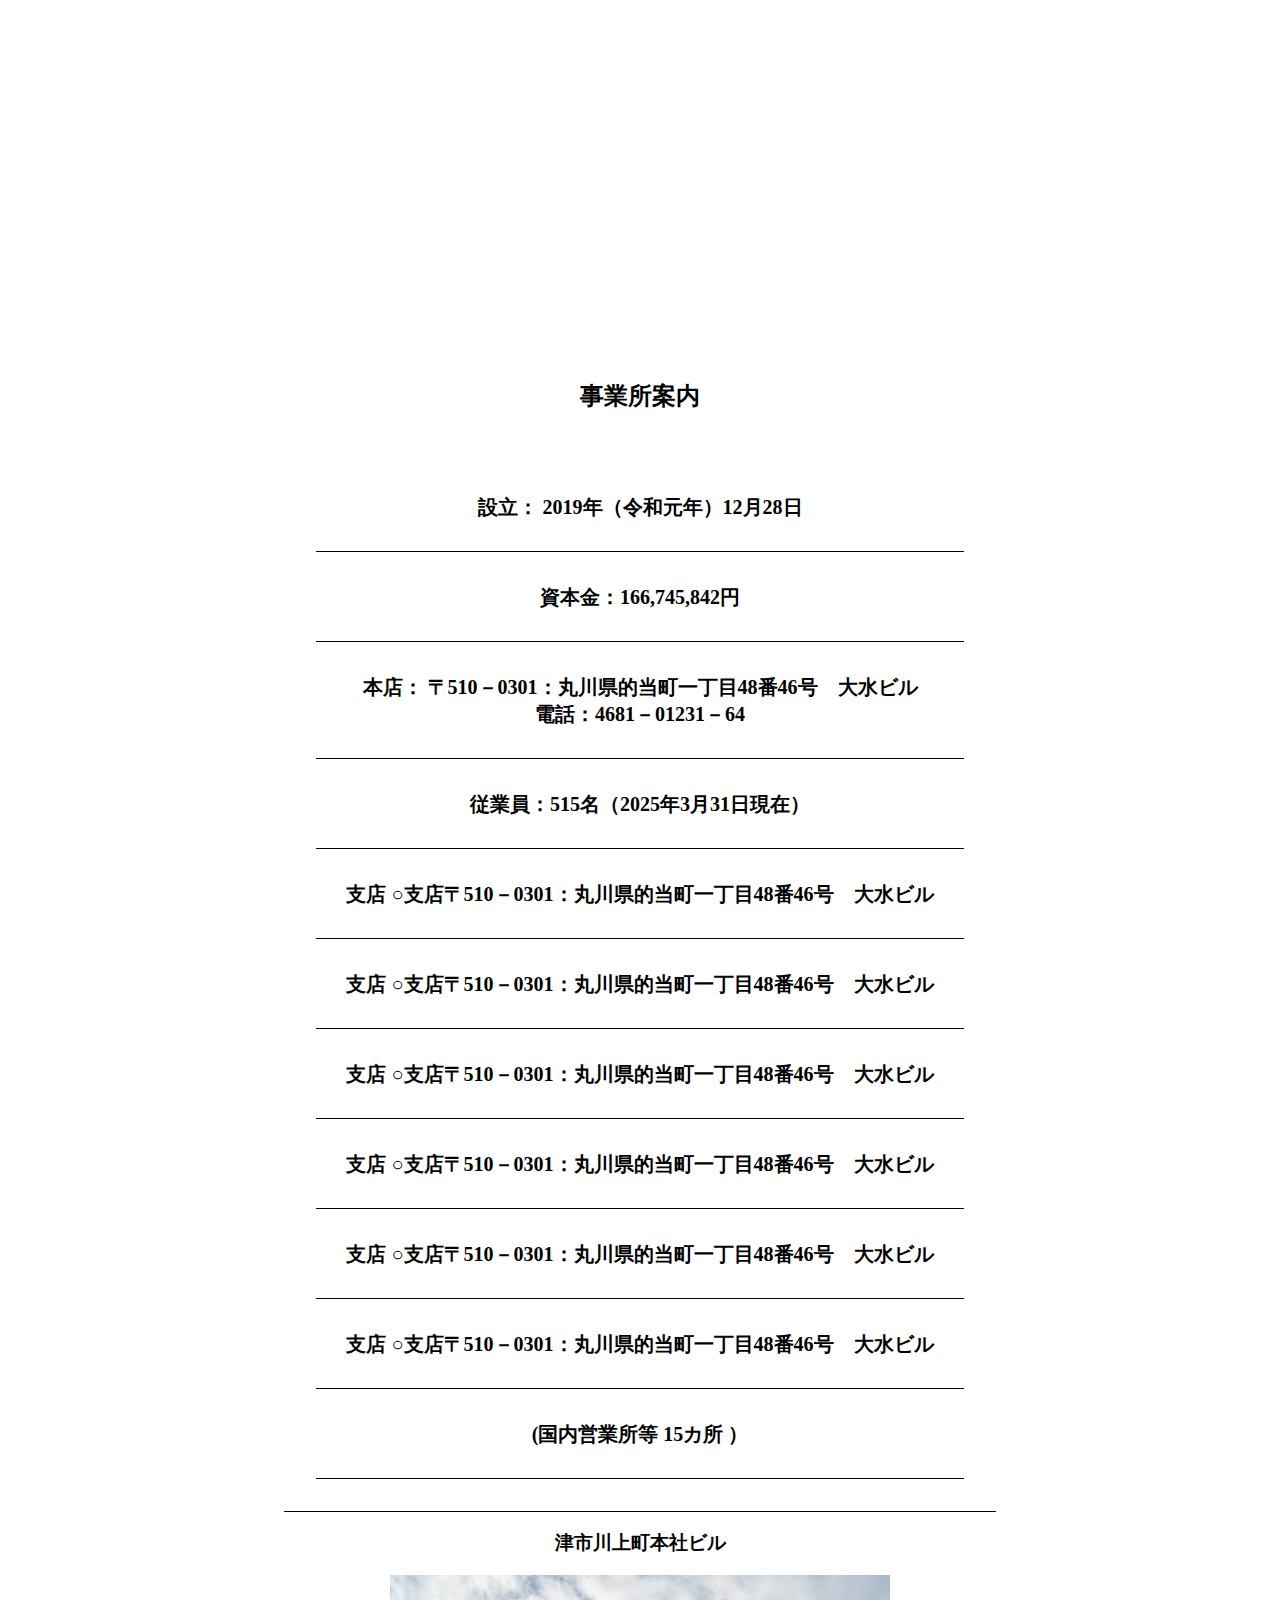
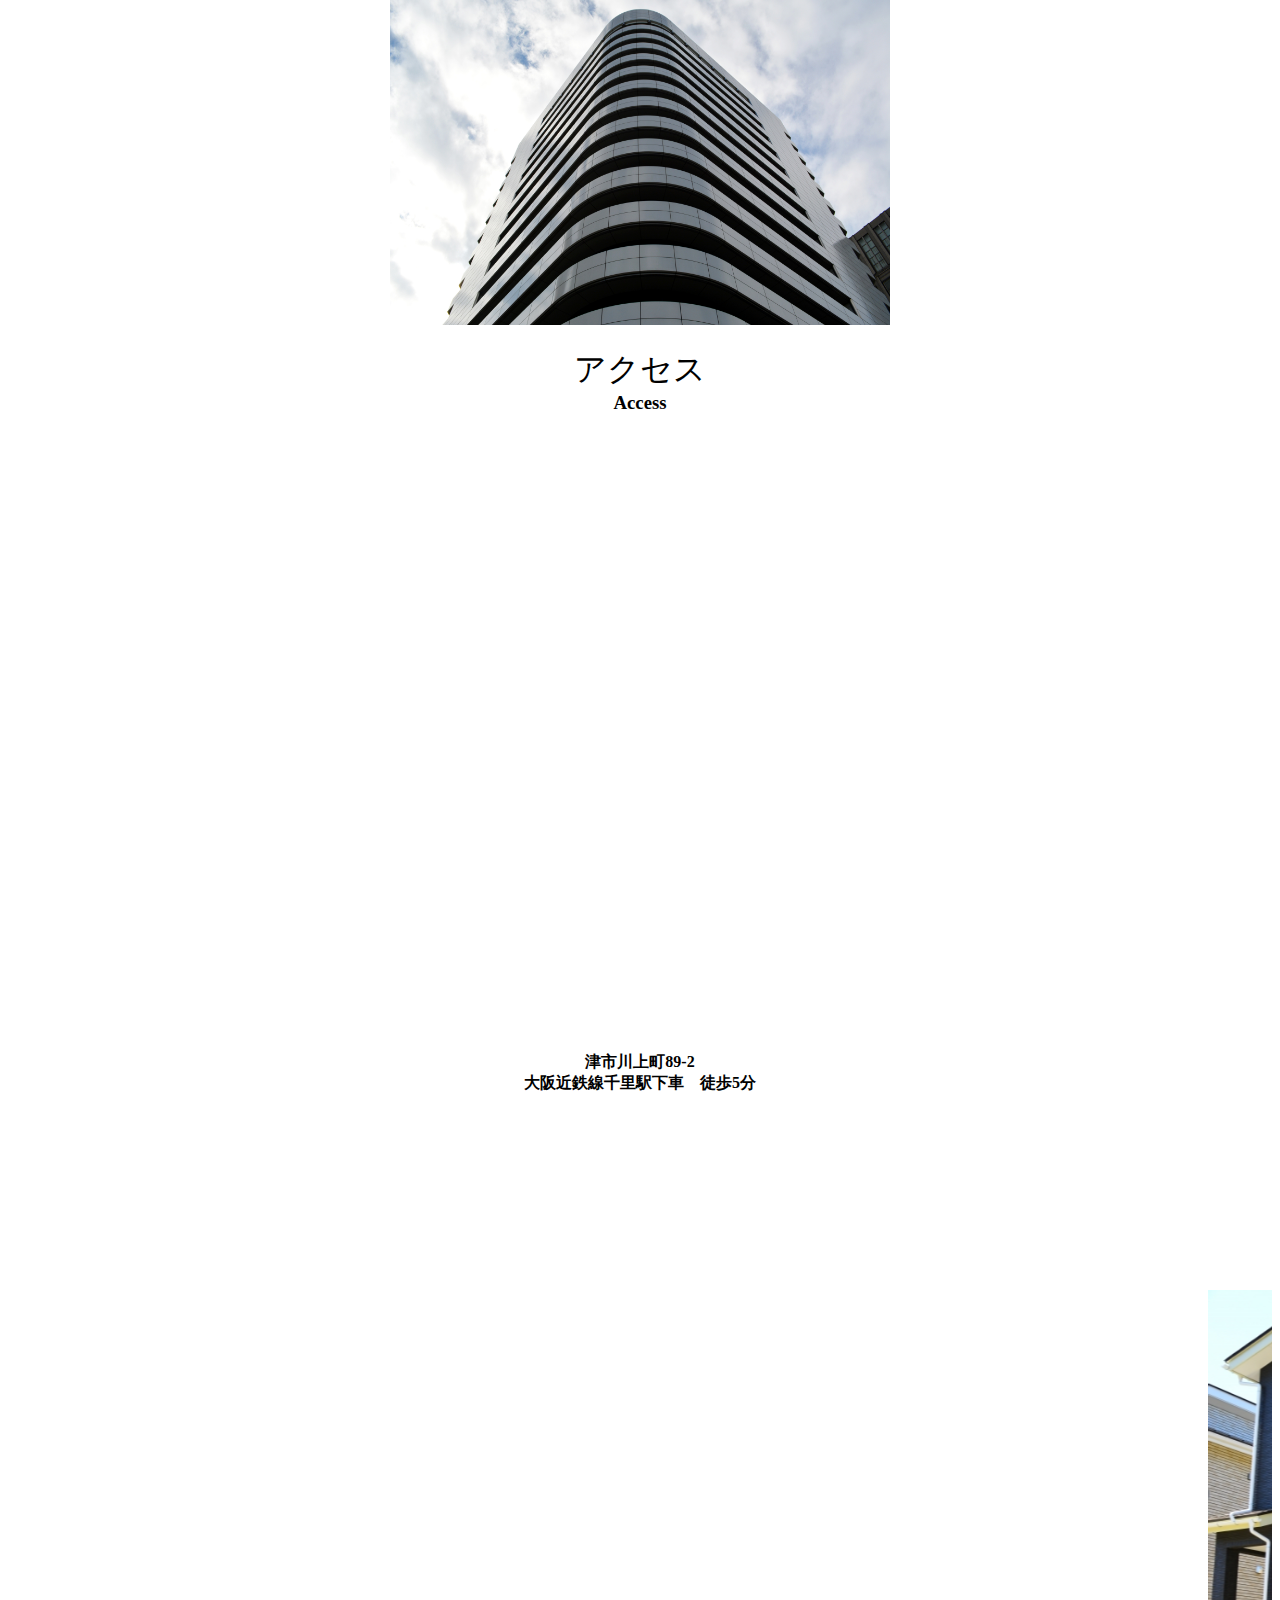
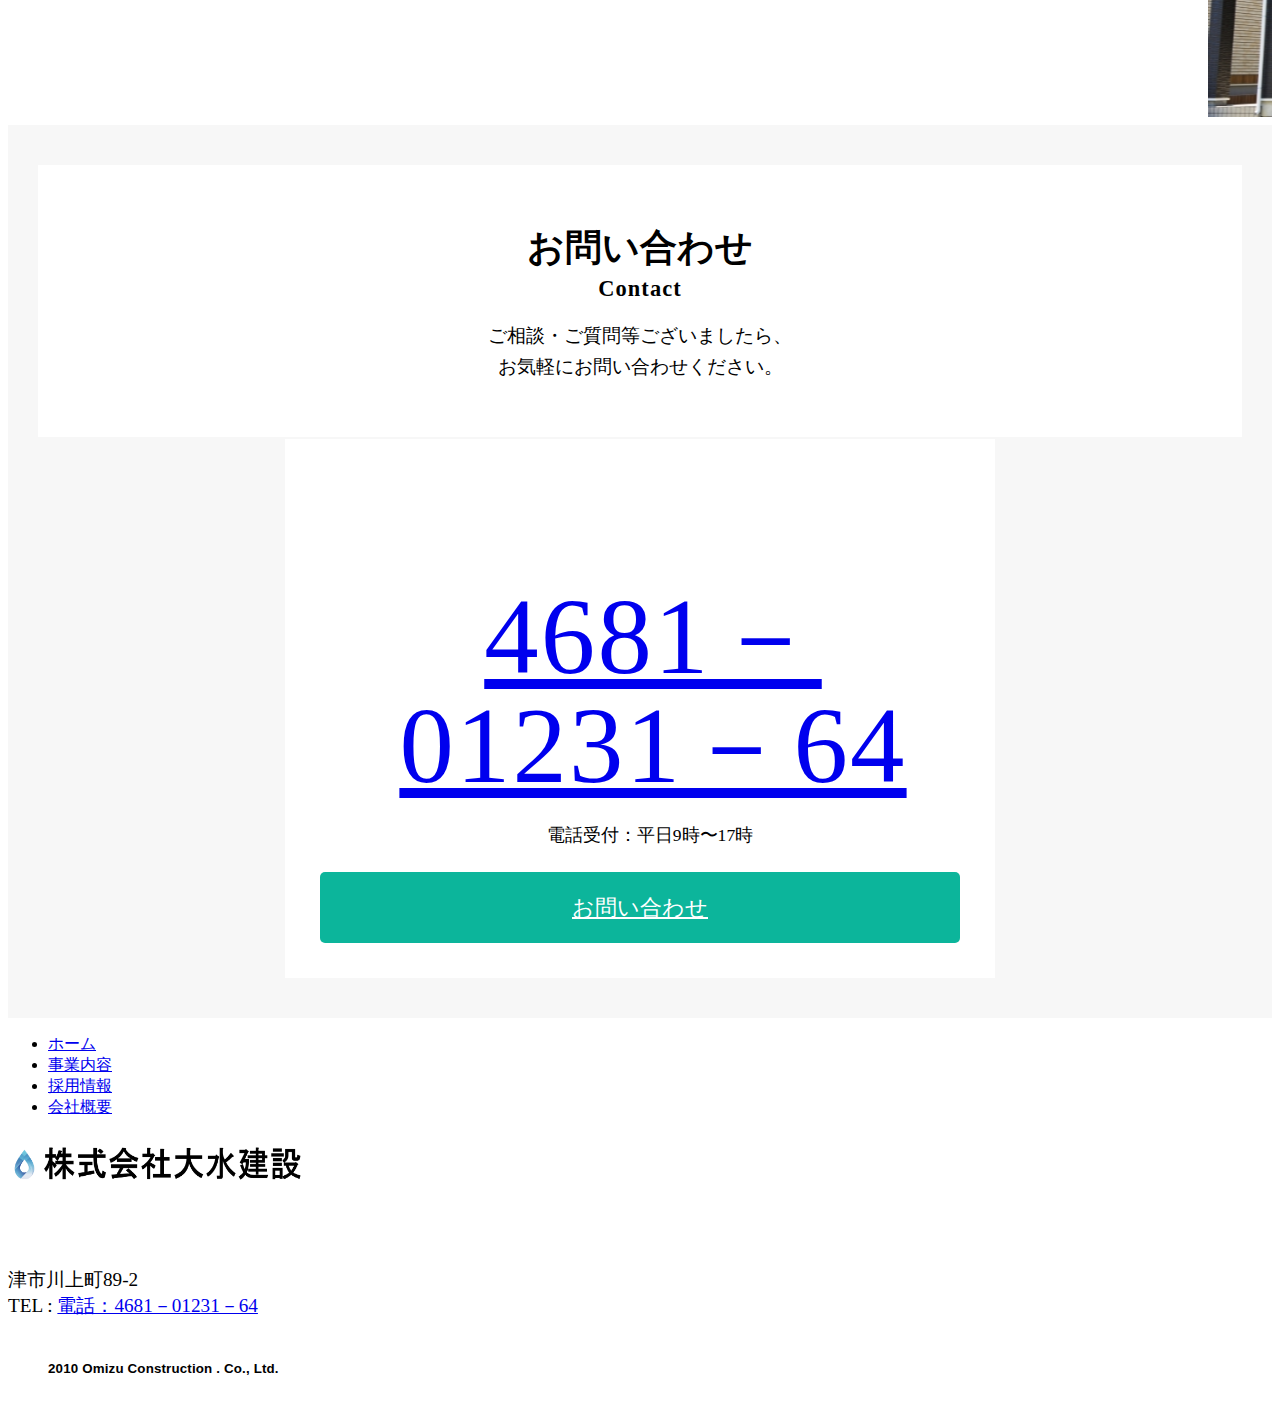
==== commit 03e049af: "Update index.html" ====
--- a/index.html
+++ b/index.html
@@ -252,7 +252,7 @@
               </div>
             </div>
             <div class=".フッターロゴエリア">
-              <h1 class="フッターロゴ"><a href="大水建設.html"><img src="../img/oomizu.i/2大水建設ロゴ.png" width="300" height="100" alt=""></a></h1>
+              <h1 class="フッターロゴ"><a href="大水建設.html"><img src="2大水建設ロゴ.png" width="300" height="100" alt=""></a></h1>
               <p class="フッターアドレス">津市川上町89-2<br>TEL : <a href="tel:電話：4681－01231－64 ">電話：4681－01231－64 </a></p>
             </div>
             
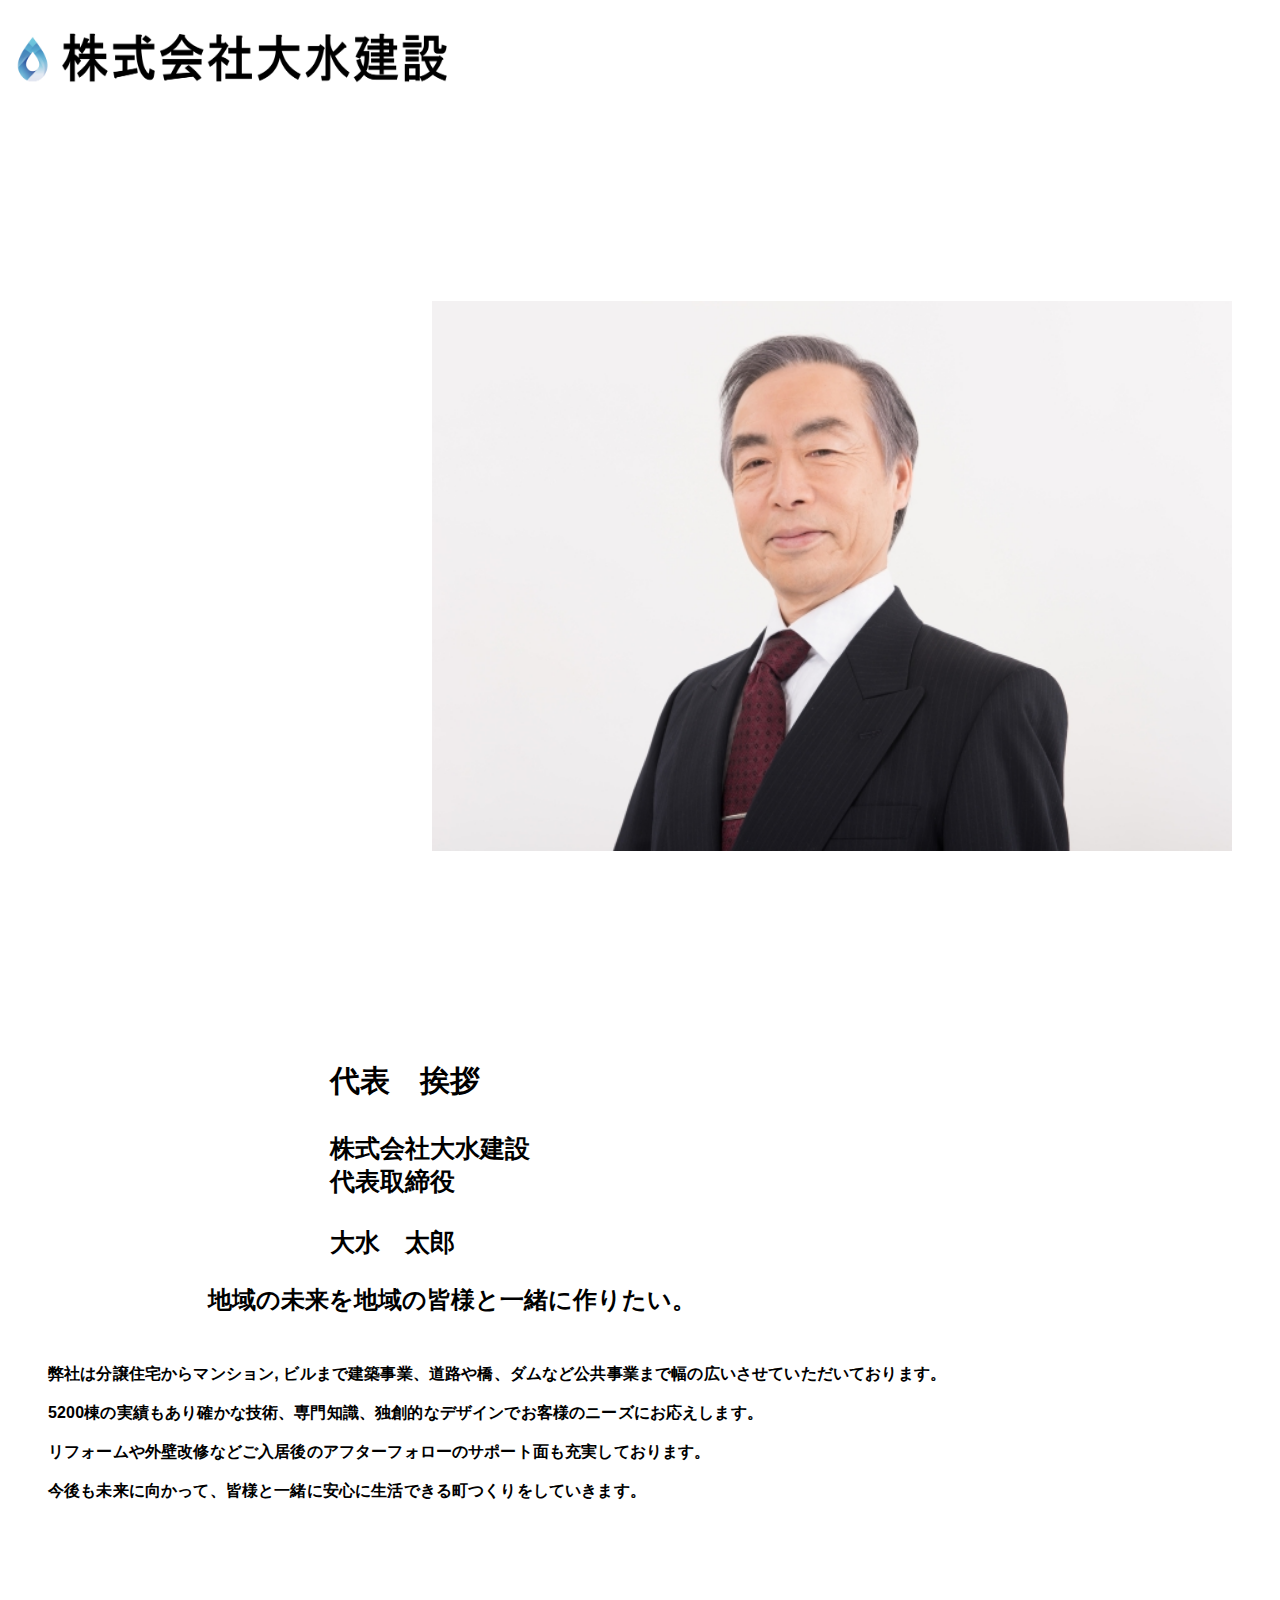
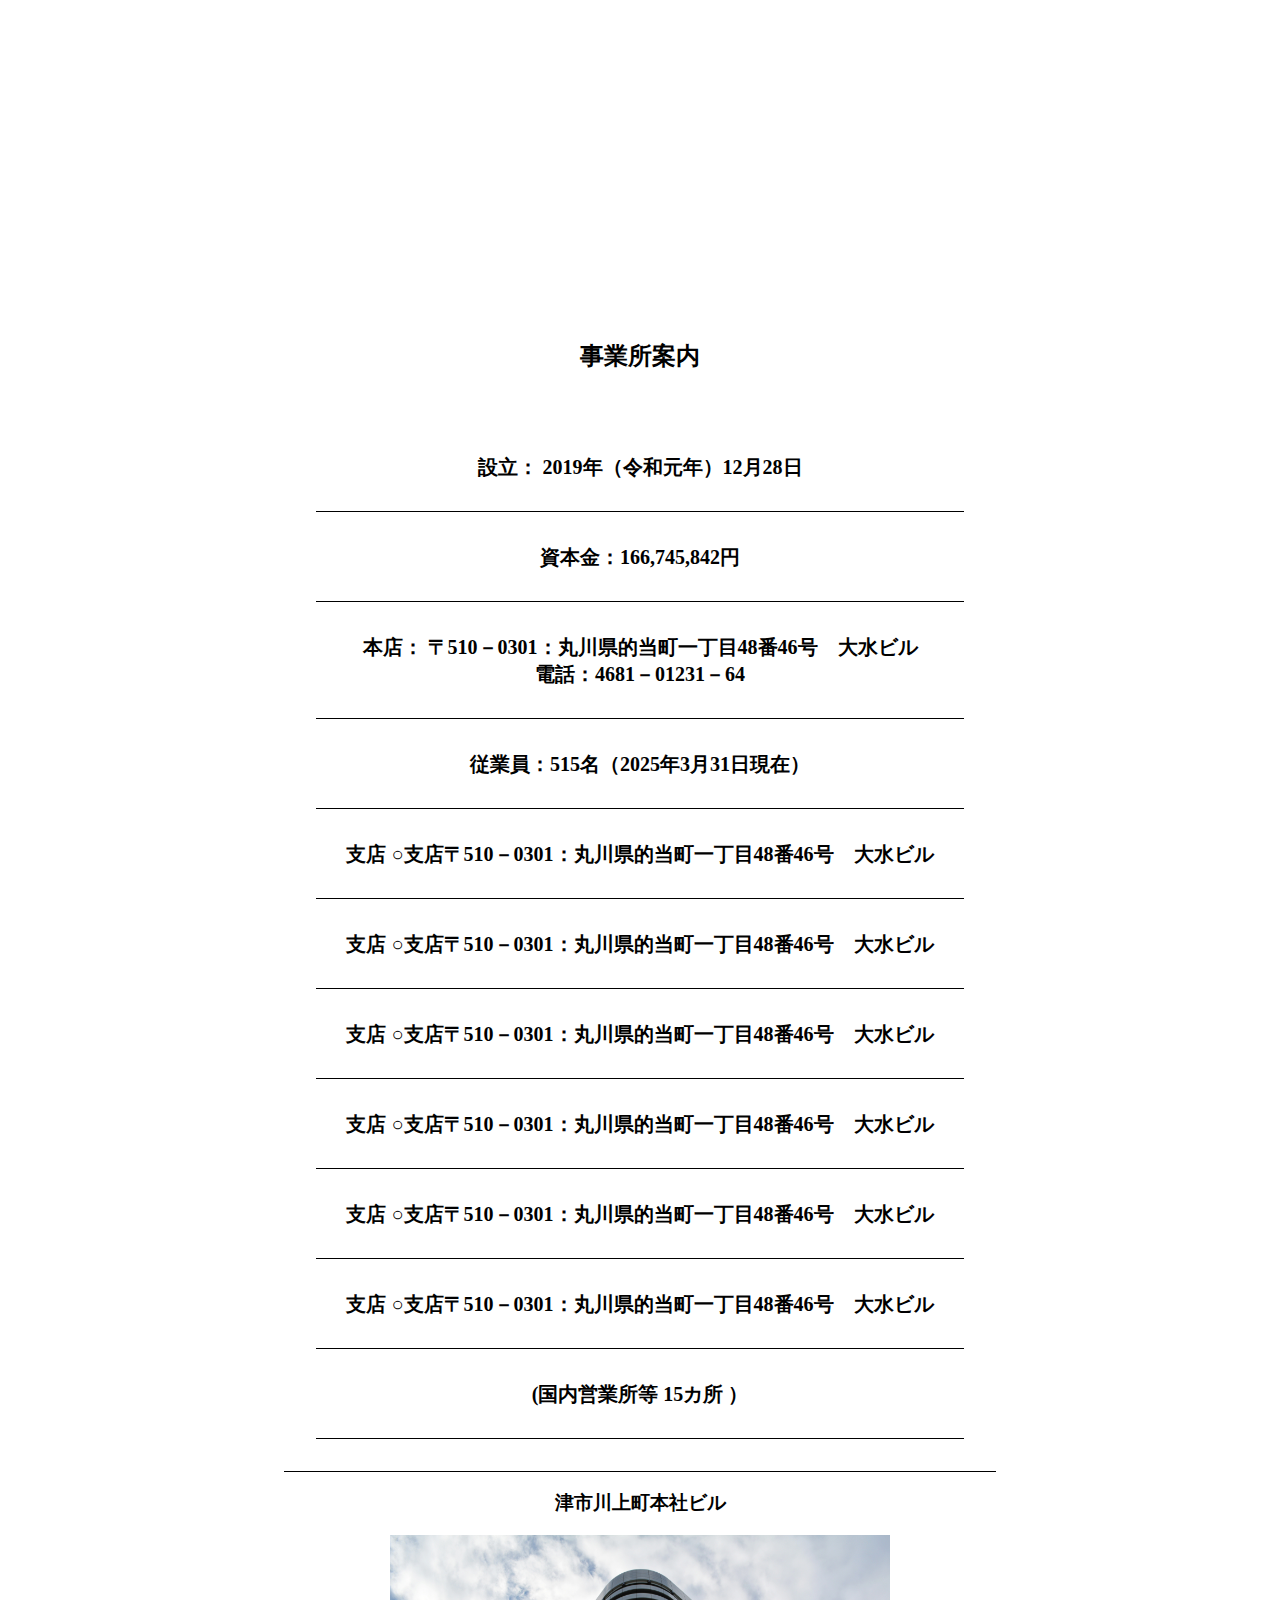
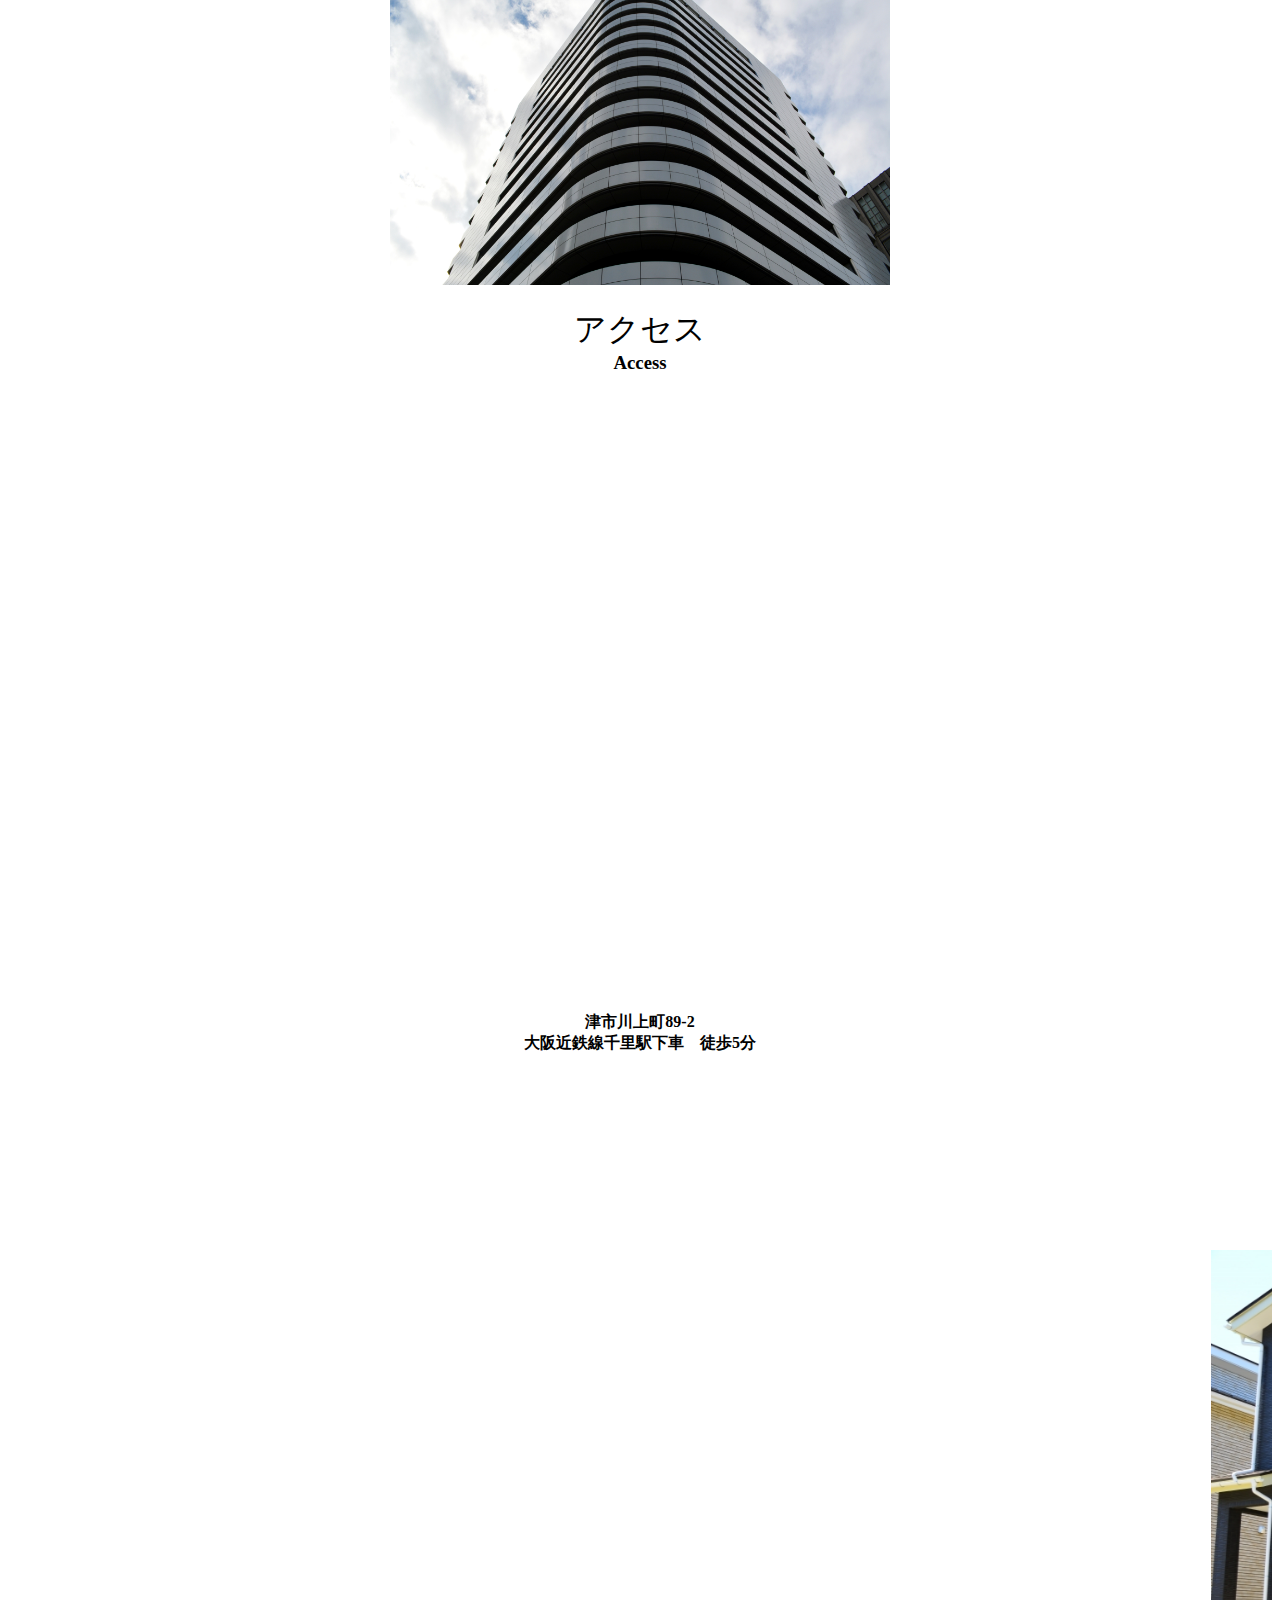
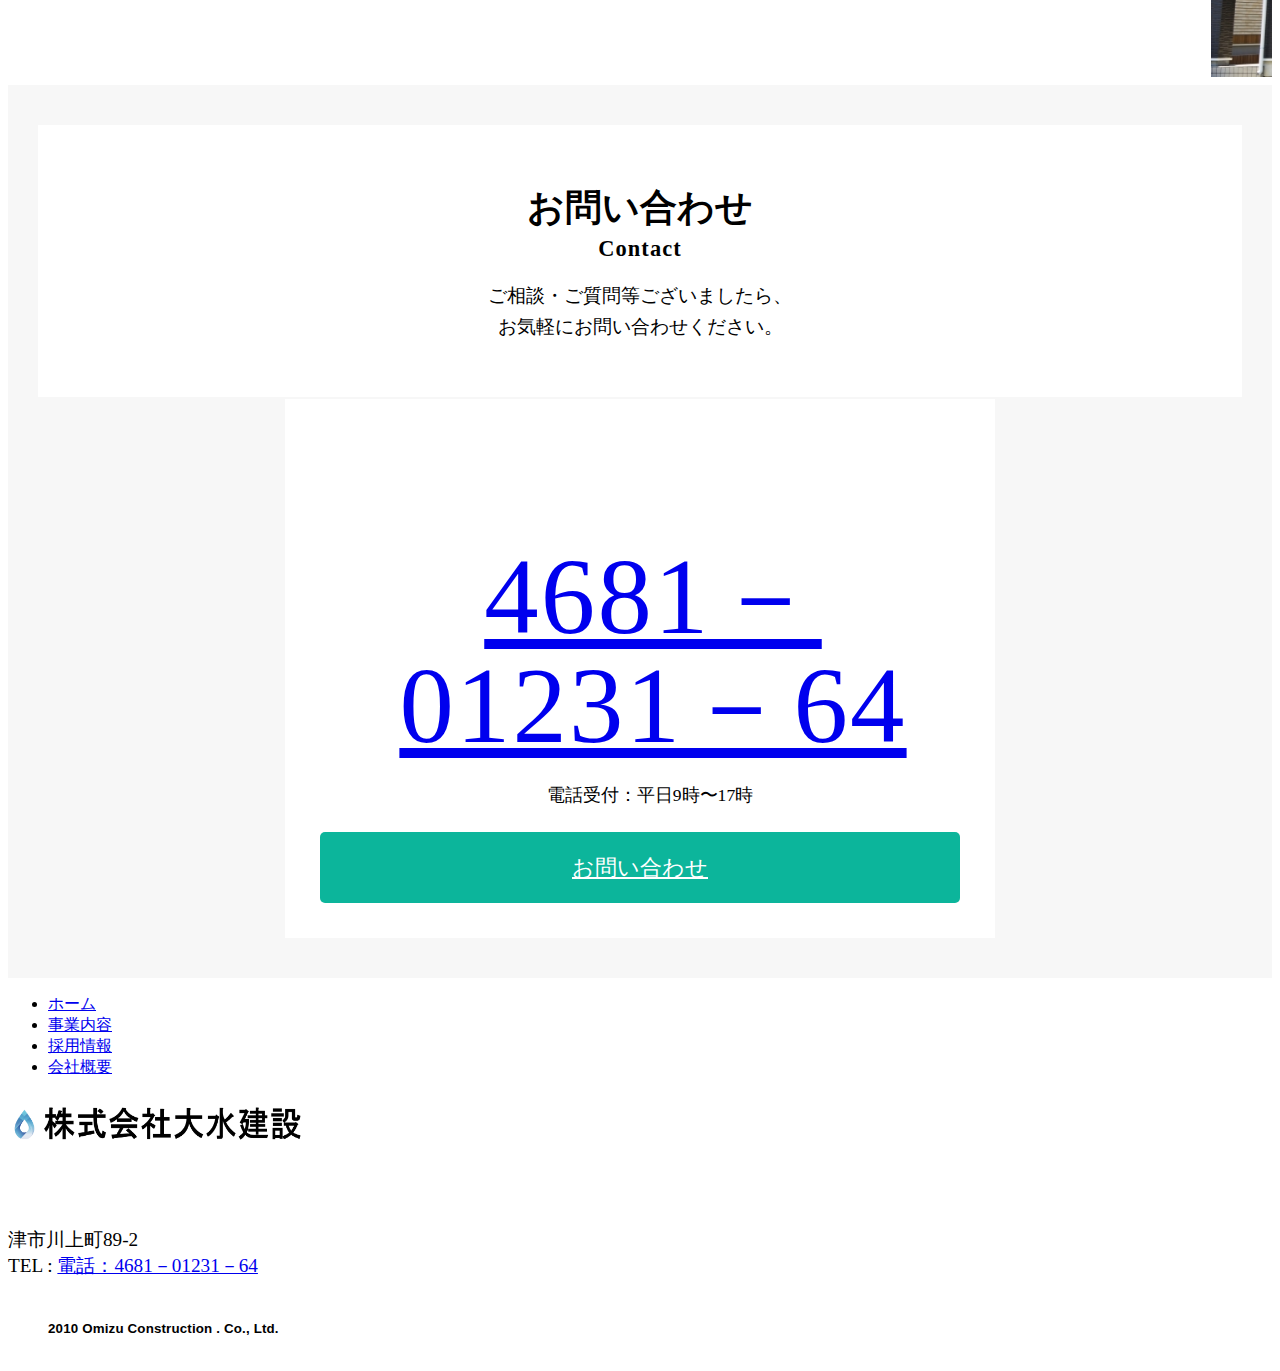
==== commit 8db842ea: "Update index.html" ====
--- a/index.html
+++ b/index.html
@@ -243,10 +243,10 @@
                 <div class="フッターナビエリア">
                   <div class="フッターナビエリア1">
                     <ul class="フッターナビリスト">
-                  <li class="ナビ1"><a href="大水建設.html">ホーム</a></li>
-                <li class="ナビ2"><a href="大水建設事業内容.html">事業内容</a></li>
-                   <li class="fnav04"><a href="oomizu_recruit.html">採用情報</a></li><!-- 
-                  --><li class="ナビ４"><a href="大水建設会社概要 copy.html">会社概要</a></li> 
+             <li class="ナビ1"><a href="https://ziyuuzinn.github.io">ホーム</a></li>
+      <li class="ナビ2"><a href="https://ziyuuzinn.github.io/oozumi_business_description/">事業内容</a></li>
+      <li class="fnav04"><a href="https://ziyuuzinn.github.io/oomizu_recruit/">採用情報</a></li><!-- 
+        --><li class="ナビ４"><a href="https://ziyuuzinn.github.io/oozumi_company.github.io/">会社概要</a></li> 
                 </ul>
                 
               </div>
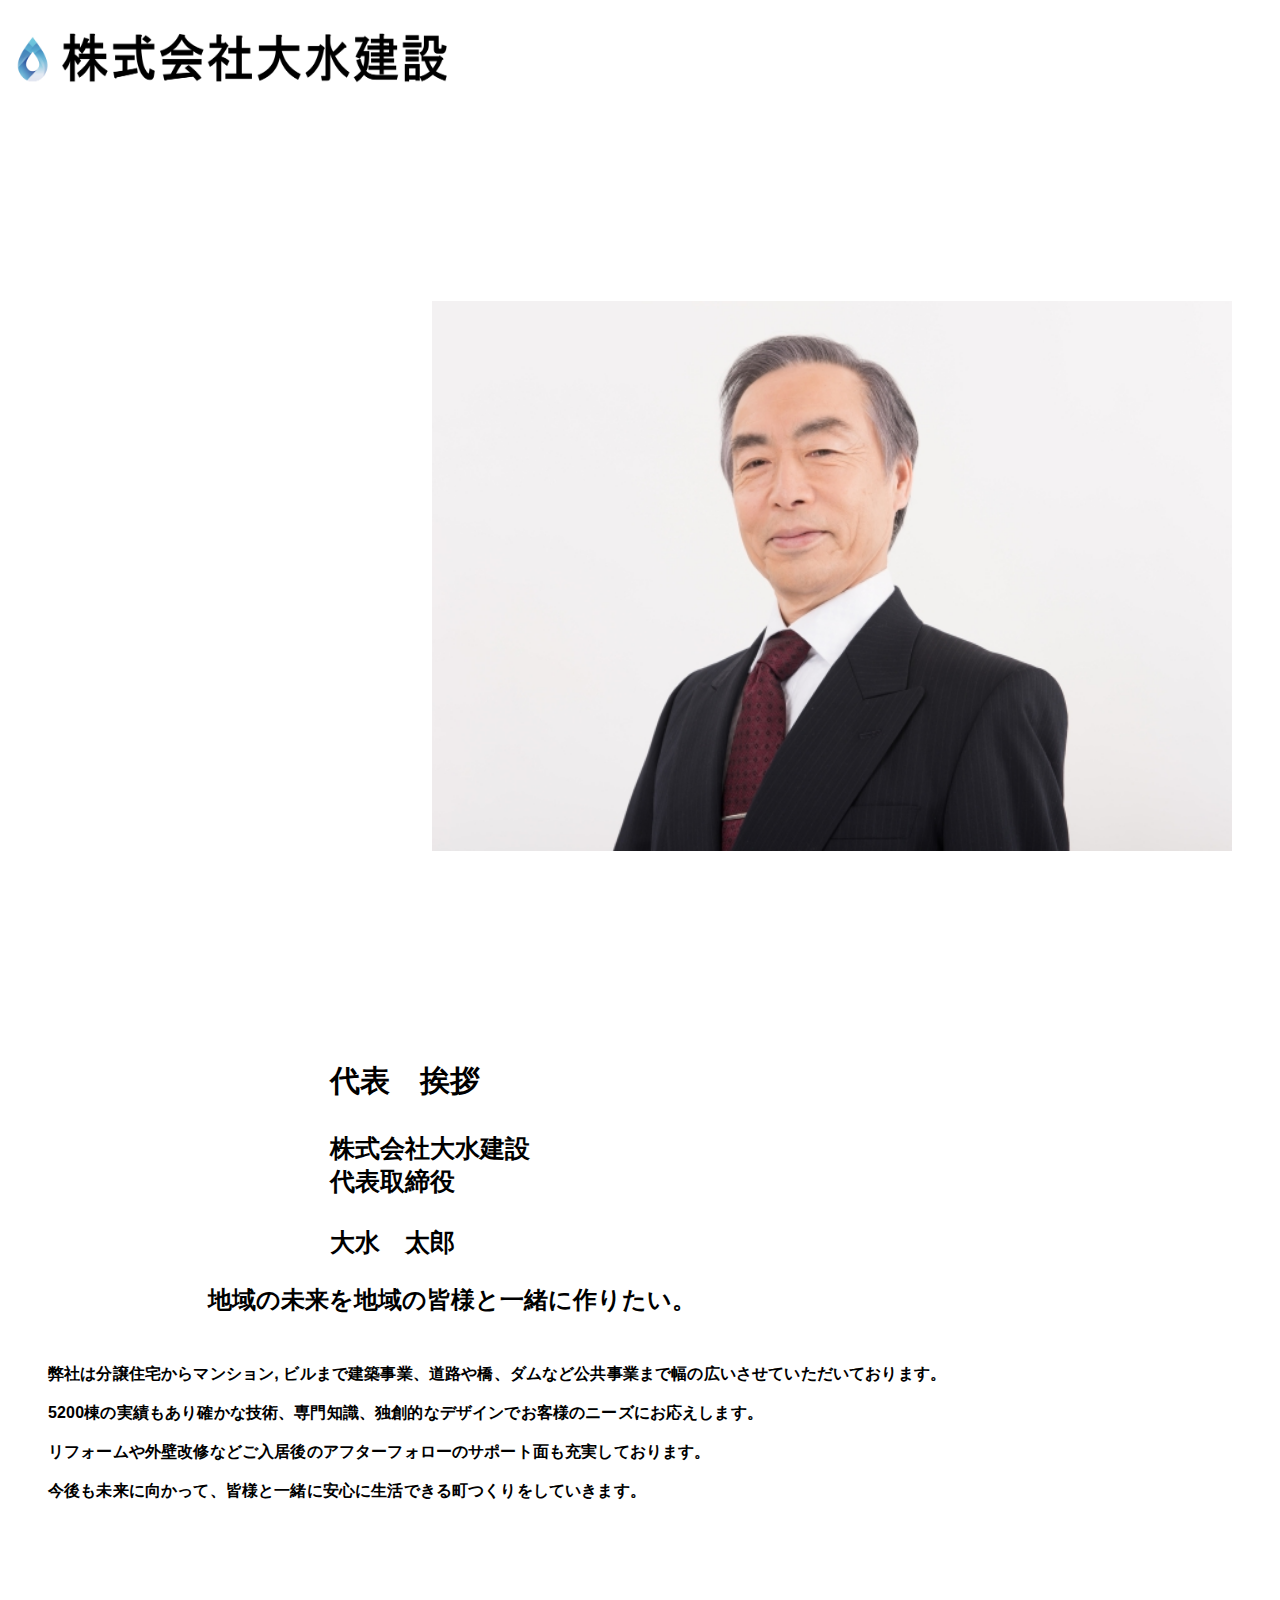
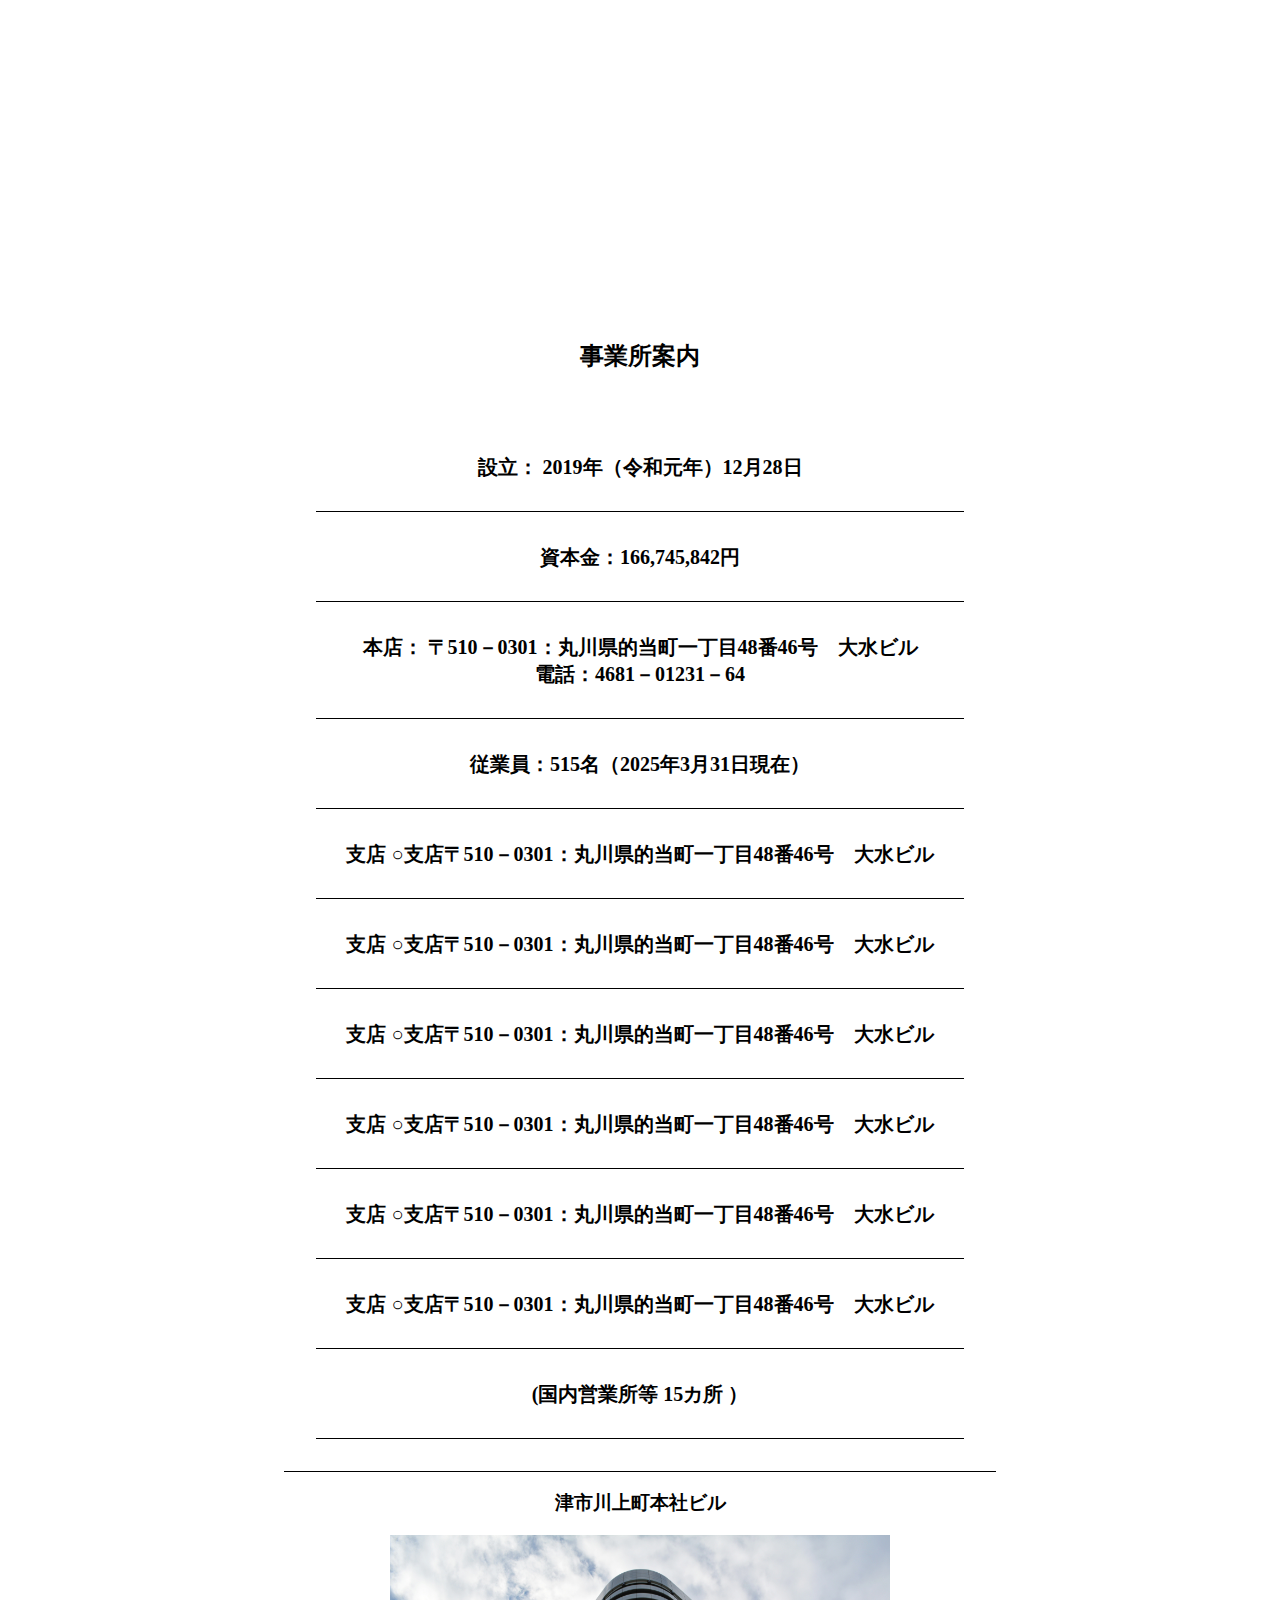
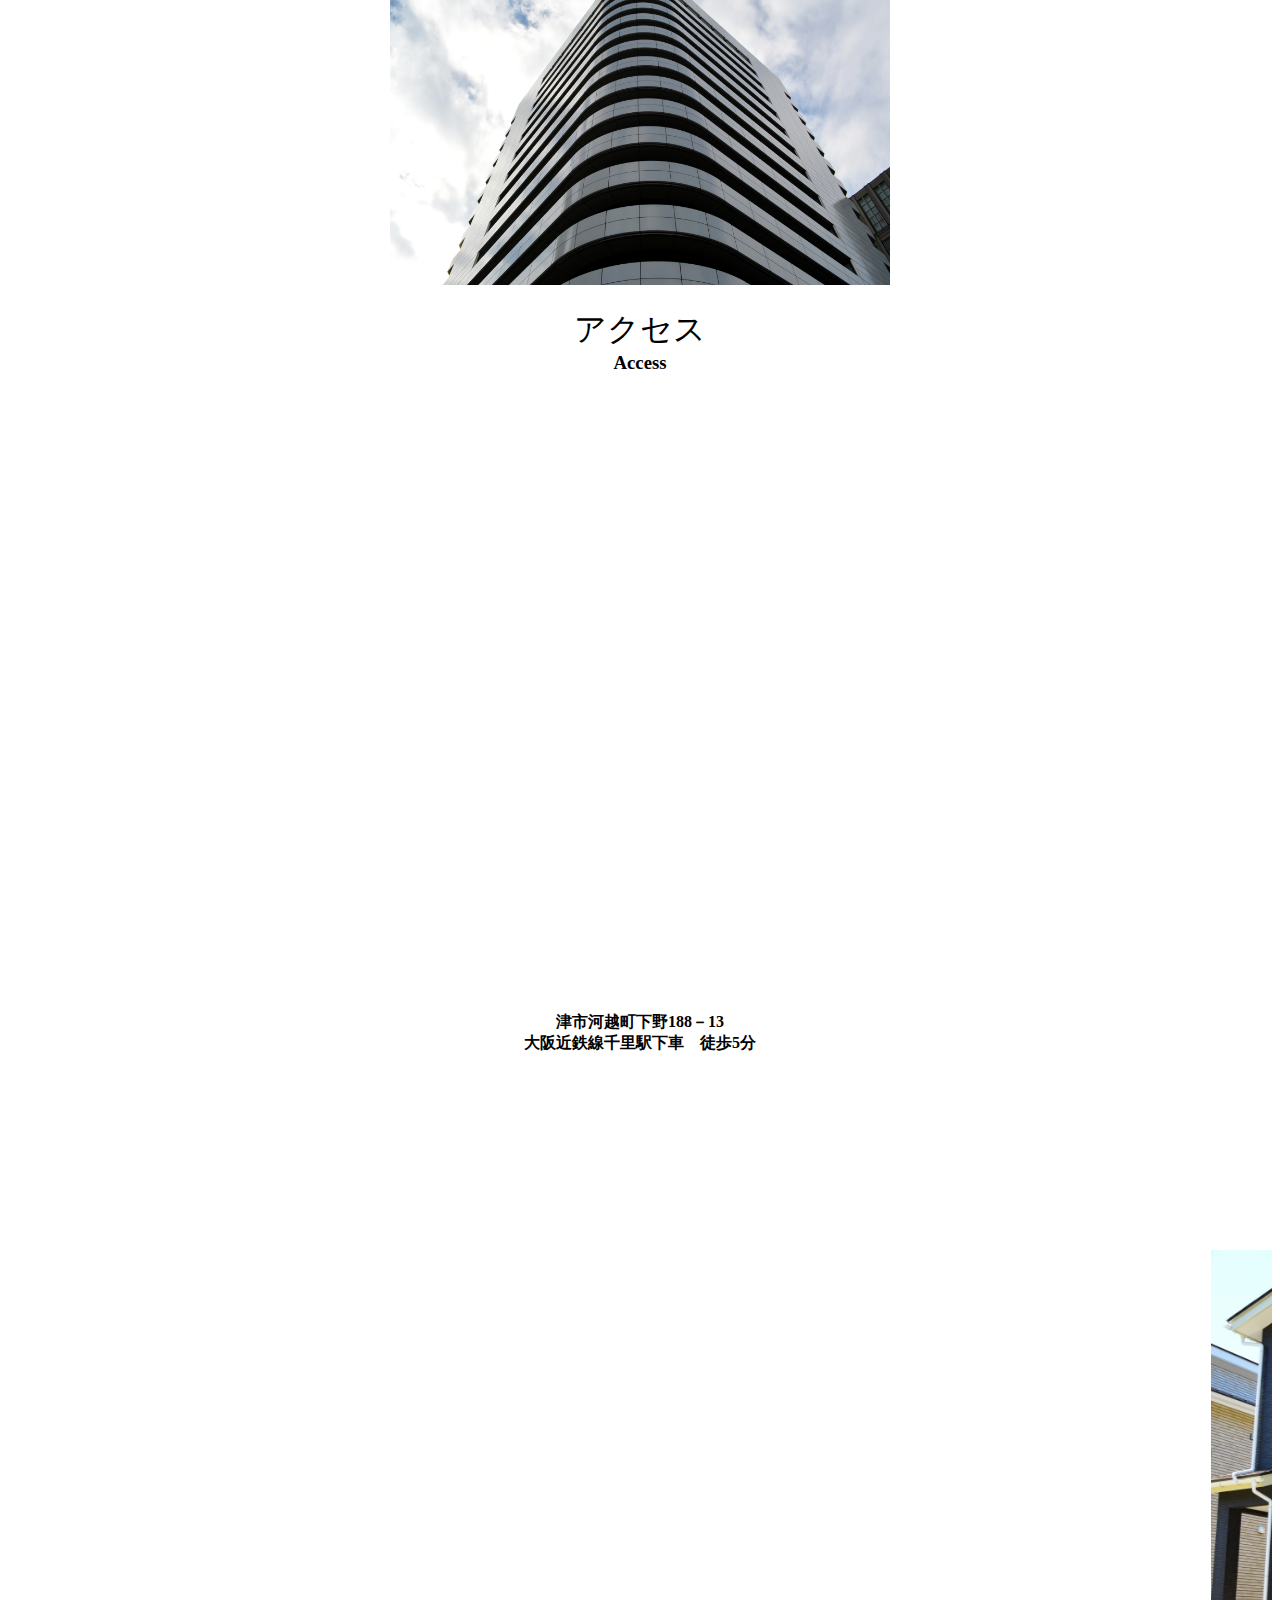
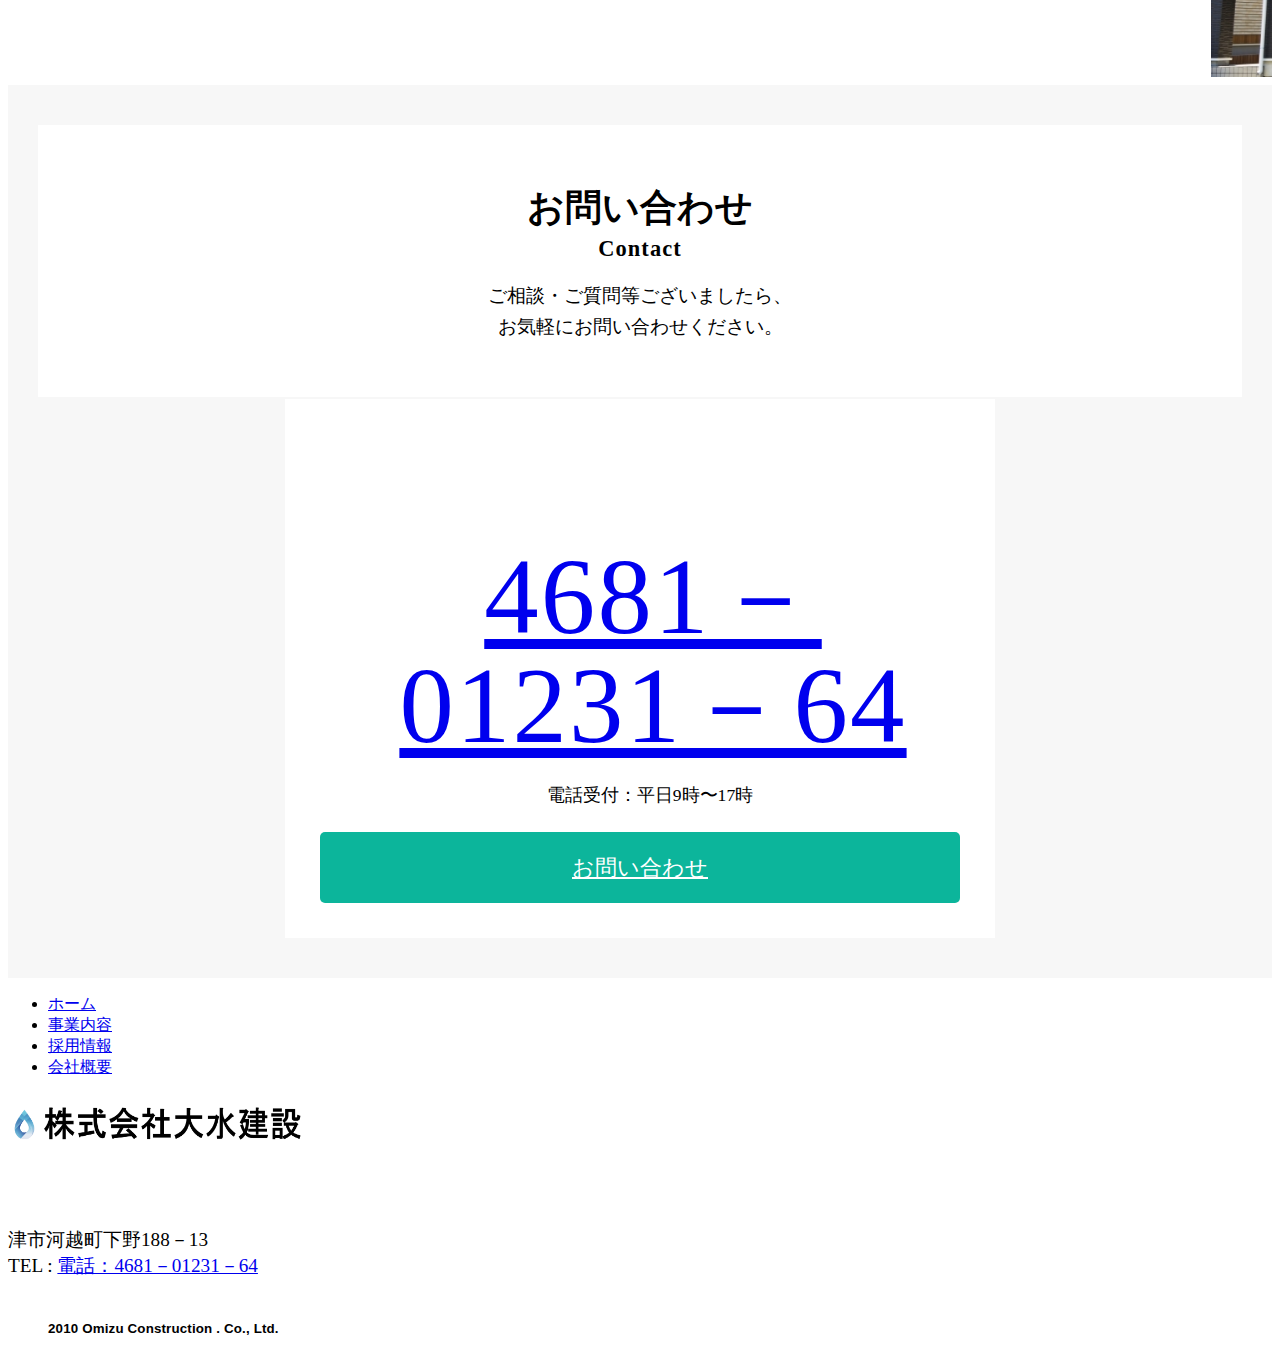
==== commit bc8567d5: "Update index.html" ====
--- a/index.html
+++ b/index.html
@@ -185,7 +185,7 @@
                 
               </div>
             </div>
-            <p class="アクセス方法">津市川上町89-2<br>大阪近鉄線千里駅下車　徒歩5分</p>
+            <p class="アクセス方法">津市河越町下野188－13<br>大阪近鉄線千里駅下車　徒歩5分</p>
             <br>
             <br>
             <br>
@@ -253,7 +253,7 @@
             </div>
             <div class=".フッターロゴエリア">
               <h1 class="フッターロゴ"><a href="大水建設.html"><img src="2大水建設ロゴ.png" width="300" height="100" alt=""></a></h1>
-              <p class="フッターアドレス">津市川上町89-2<br>TEL : <a href="tel:電話：4681－01231－64 ">電話：4681－01231－64 </a></p>
+              <p class="フッターアドレス">津市河越町下野188－13<br>TEL : <a href="tel:電話：4681－01231－64 ">電話：4681－01231－64 </a></p>
             </div>
             
           </div>
